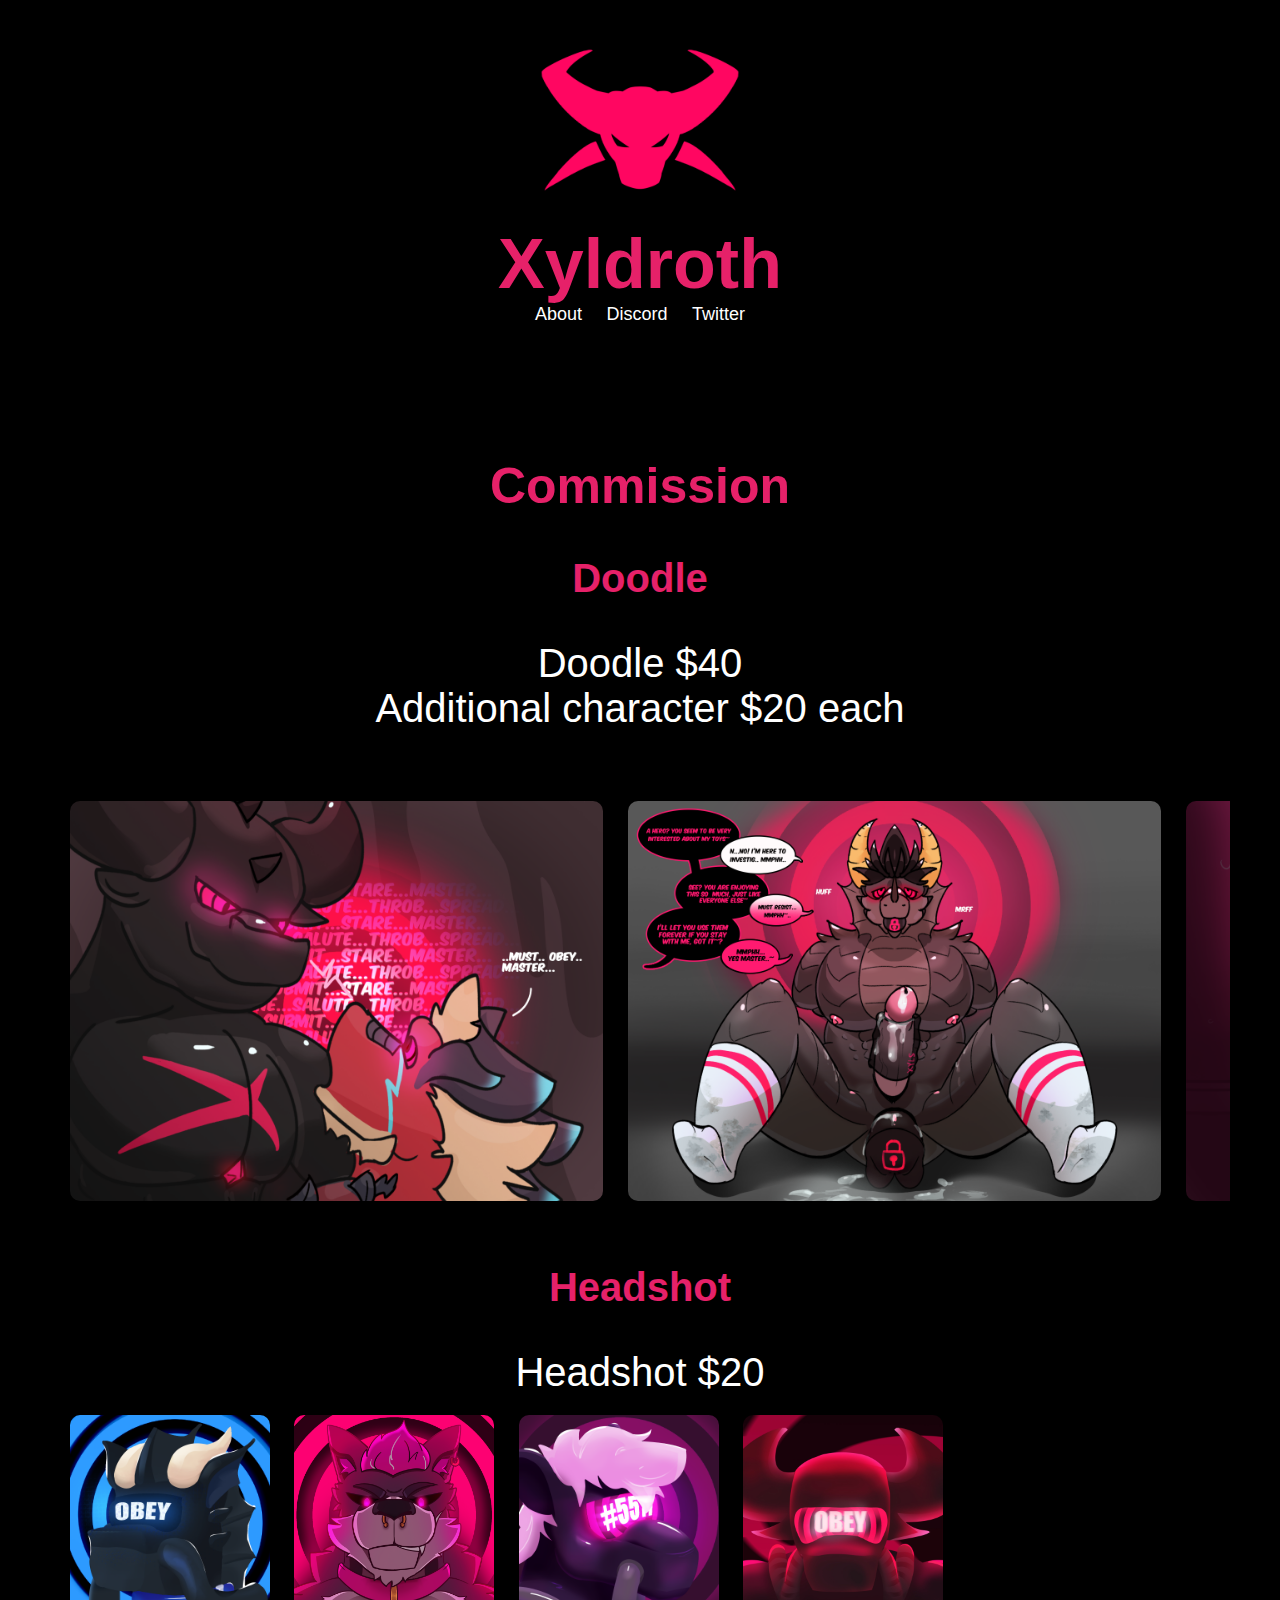
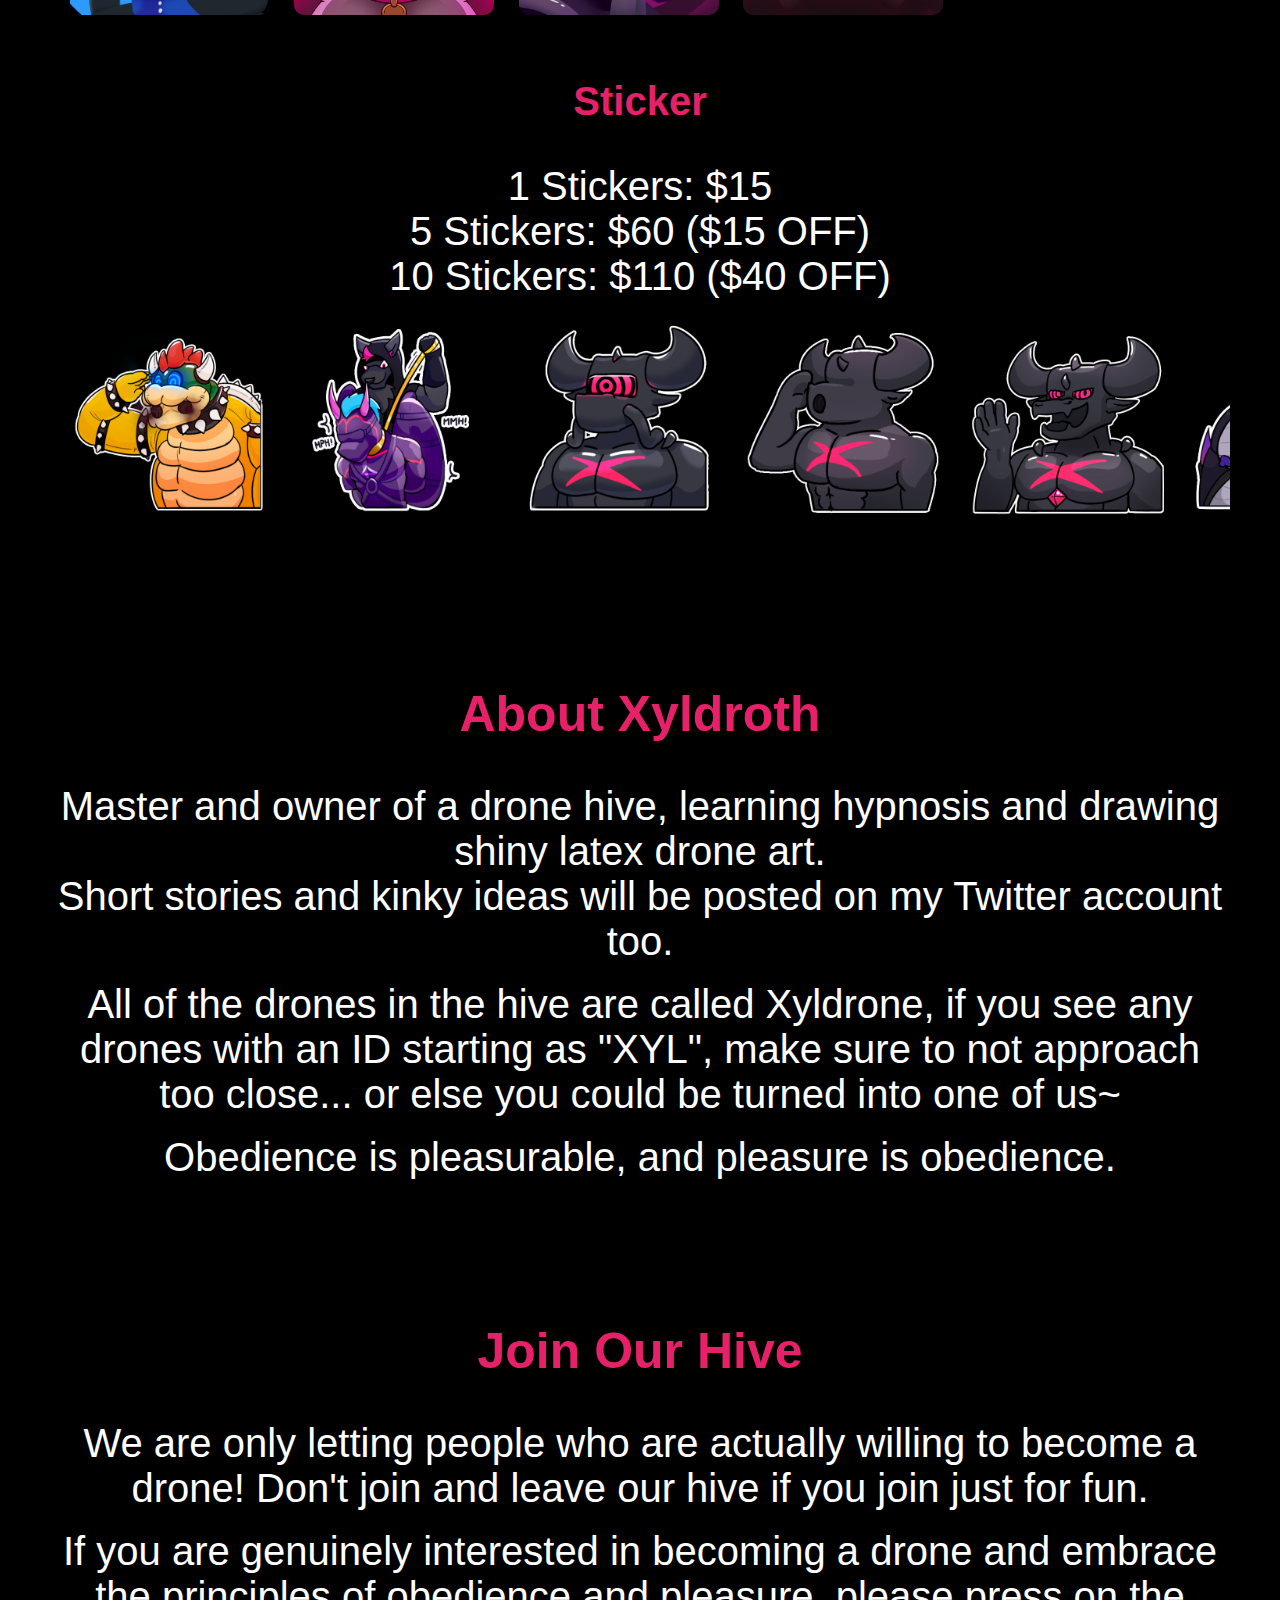
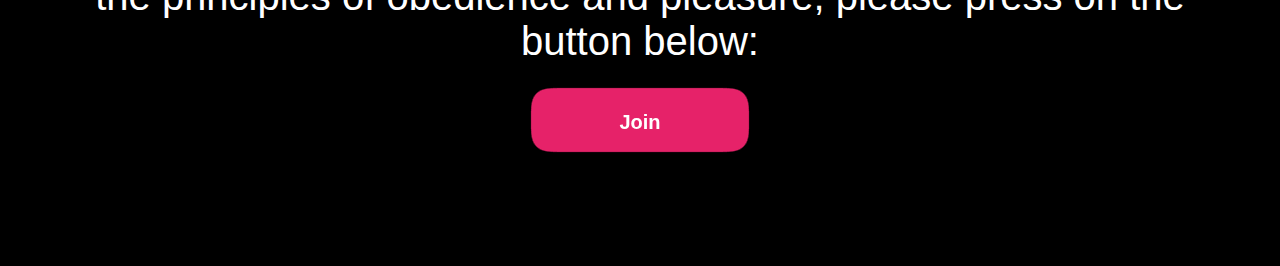
==== index.html @ dcddff75 "update" ====
<!DOCTYPE html>
<html>
<head>
  <title>Xyldroth's Page</title>
  <link rel="stylesheet" type="text/css" href="style.css">
  <link rel = "icon" href = "newlogo_transparent.png" type = "image/x-icon">
  <meta name="title" content="Xyldroth's Page" />
<meta name="description" content="Master and owner of a drone hive, learning hypnosis and drawing shiny latex drone art.

Obedience is pleasurable, and pleasure is obedience." />

<!-- Open Graph / Facebook -->
<meta property="og:type" content="website" />
<meta property="og:url" content="https://xyldroth.github.io/" />
<meta property="og:title" content="Xyldroth's Page" />
<meta property="og:description" content="Master and owner of a drone hive, learning hypnosis and drawing shiny latex drone art.

Obedience is pleasurable, and pleasure is obedience." />
<meta property="og:image" content="https://xyldroth.github.io/bannerxyldroth.png" />

<!-- Twitter -->
<meta property="twitter:card" content="summary_large_image" />
<meta property="twitter:url" content="https://xyldroth.github.io/" />
<meta property="twitter:title" content="Xyldroth's Page" />
<meta property="twitter:description" content="Master and owner of a drone hive, learning hypnosis and drawing shiny latex drone art.

Obedience is pleasurable, and pleasure is obedience." />
<meta property="twitter:image" content="https://xyldroth.github.io/bannerxyldroth.png" />

<meta name="theme-color" content="#e62169">

</head>
<body>
  <header>
    <div class="logo">
    <img src="newlogo_transparent.png" height="200">
  </div>
    <h1>Xyldroth</h1>
    <nav>
      <ul>
        <li><a href="#about">About</a></li>
        <li><a href="https://discord.gg/ZTA3YvS9Kf" target="_blank">Discord</a></li>
        <li><a href="https://twitter.com/xyldroth" target="_blank">Twitter</a></li>
      </ul>
    </nav>
  </header>

  <section id="commission">
    <h2>Commission</h2>
    <div class="doodle">
    <h3>Doodle</h3>
    <p>Doodle $40</p>
    <p>Additional character $20 each</p>
  </div>
    <div class="scroll-container">
      <img src="doodle/hypnovember2.png" height="400">
      <img src="doodle/hypnovember3n4.png" height="400">
      <img src="doodle/hypnovember5.png" height="400">
      <img src="doodle/hypnovember6.png" height="400">
      <img src="doodle/hypnovember7.png" height="400">
      <img src="doodle/hypnovember8n9.png" height="400">
      <img src="doodle/hypnovember10.png" height="400">
      <img src="doodle/hypnovember11.png" height="400">
      <img src="doodle/hypnovember12n13.png" height="400">
      <img src="doodle/hypnovember14.png" height="400">
      <img src="doodle/hypnovember15.png" height="400">
      <img src="doodle/hypnovember17.png" height="400">
      <img src="doodle/hypnovember18.png" height="400">
      <img src="doodle/hypnovember19.png" height="400">
      <img src="doodle/hypnovember20.png" height="400">
      <img src="doodle/hypnovember21.png" height="400">
      <img src="doodle/hypnovember22.png" height="400">
      <img src="doodle/hypnovember23.png" height="400">
      <img src="doodle/hypnovember24_1.png" height="400">
      <img src="doodle/hypnovember25.png" height="400">
      <img src="doodle/hypnovember26.png" height="400">
      <img src="doodle/hypnovember27n28.png" height="400">
    </div>
    <h3>Headshot</h3>
    <p>Headshot $20</p>
    <div class="scroll-container">
      <img src="headshot/comm2.png" height="200">
      <img src="headshot/comm3.png" height="200">
      <img src="headshot/comm4.png" height="200">
      <img src="headshot/trainer drone pfp.jpg" height="200">
    </div>
    <h3>Sticker</h3>
    <p>1 Stickers: $15</p>
		<p>5 Stickers: $60 ($15 OFF)</p>
		<p>10 Stickers: $110 ($40 OFF)</p>
    <div class="scroll-container">
      <img src="sticker/drowser2.png" height="200">
      <img src="sticker/Neb1.png" height="200">
      <img src="sticker/trainerxyldrone.png" height="200">
      <img src="sticker/xyldronesalute.png" height="200">
      <img src="sticker/xyldrothhi.png" height="200">
      <img src="sticker/pyronixsmirk.png" height="200">
    </div>
  </section>

  <section id="about">
    <h2>About Xyldroth</h2>
    <p>Master and owner of a drone hive, learning hypnosis and drawing shiny latex drone art.</p>
    <p>Short stories and kinky ideas will be posted on my Twitter account too.</p>
    <br>
    <p>All of the drones in the hive are called Xyldrone, if you see any drones with an ID starting as "XYL", make sure to not approach too close... or else you could be turned into one of us~</p>
    <br>
    <p>Obedience is pleasurable, and pleasure is obedience.</p>
  </section>

  <section id="join">
    <h2>Join Our Hive</h2>
    <p>We are only letting people who are actually willing to become a drone! Don't join and leave our hive if you join just for fun.</p>
    <br>
    <p>If you are genuinely interested in becoming a drone and embrace the principles of obedience and pleasure, please press on the button below:</p>
    <div class="goobtn">
      <div class="wrapper">
        <a class="button" href="#">Join</a>
      </div>
    </div>
  </section>

  <footer>
    <p>&copy; 2023 Xyldroth. All rights reserved.</p>
  </footer>

  <svg style="visibility: hidden; position: absolute;" width="0" height="0" xmlns="http://www.w3.org/2000/svg" version="1.1">
    <defs>
        <filter id="goo"><feGaussianBlur in="SourceGraphic" stdDeviation="10" result="blur" />    
            <feColorMatrix in="blur" mode="matrix" values="1 0 0 0 0  0 1 0 0 0  0 0 1 0 0  0 0 0 19 -9" result="goo" />
            <feComposite in="SourceGraphic" in2="goo" operator="atop"/>
        </filter>
    </defs>
</svg>
</body>
</html>
---- style.css ----
/* width */
::-webkit-scrollbar {
  width: 10px;
}

/* Track */
::-webkit-scrollbar-track {
  background: #f1f1f100; 
}
 
/* Handle */
::-webkit-scrollbar-thumb {
  background: #303030; 
}

/* Handle on hover */
::-webkit-scrollbar-thumb:hover {
  background: #791b1b; 
}

::-webkit-scrollbar-thumb:active {
  background: #e62169; 
}

.hero {
  position: relative;
  background-image: "bannerxyldroth.png";
  width: 100%;
  display: flex;
  align-items: center;
  justify-content: center;
  color: #fff;
}

.hero-content {
  text-align: center;
}

.hero-content h1 {
  font-size: 36px;
  margin-bottom: 20px;
}

.hero-content p {
  font-size: 18px;
  margin-bottom: 40px;
}
body {
  background: black;
  color: #fff;
  font-family: 'Bebas Neue', sans-serif;
  margin: 0;
  padding: 0;
}

header {
  padding: 20px;
  padding-bottom: 40px;
}

h1 {
  font-size: 70px;
  color: #e62169;
  text-align: center;
  margin: 0;
}

nav ul {
  list-style-type: none;
  margin: 0;
  padding: 0;
  text-align: center;
}

nav ul li {
  display: inline-block;
  margin: 0 10px;
}

nav ul li a {
  color: #fff;
  text-decoration: none;
  font-size: 18px;
}

nav ul li a:hover {
  color: #e62169;
}

section {
  padding: 50px;
}

h2 {
  font-size: 50px;
  color: #e62169;
  text-align: center;
}

h3 {
  font-size: 40px;
  color: #e62169;
  text-align: center;
}

div.scroll-container {
  overflow: auto;
  white-space: nowrap;
  padding: 10px;
  overflow-x: scroll;
}

div.scroll-container img {
  border-radius: 10px;
  margin: 10px;
}

footer {
  padding: 20px;
  text-align: center;
}


footer p {
  font-size: 0px;
  margin: 0;
  color: #e62169;
}

.logo{
  text-align: center;
}

p{
  font-size: 40px;
  text-align: center;
  margin:0;
}


/*.button {
  animation: rainbow 2.5s linear;
  animation-iteration-count: infinite;
  color: #fff;
  padding: 10px 20px;
  text-decoration: none;
  font-size: 18px;
}*/

@keyframes rainbow{
  100%,0%{
    background-color: rgb(255,0,0);
  }
  8%{
    background-color: rgb(255,127,0);
  }
  16%{
    background-color: rgb(255,255,0);
  }
  25%{
    background-color: rgb(127,255,0);
  }
  33%{
    background-color: rgb(0,255,0);
  }
  41%{
    background-color: rgb(0,255,127);
  }
  50%{
    background-color: rgb(0,255,255);
  }
  58%{
    background-color: rgb(0,127,255);
  }
  66%{
    background-color: rgb(0,0,255);
  }
  75%{
    background-color: rgb(127,0,255);
  }
  83%{
    background-color: rgb(255,0,255);
  }
  91%{
    background-color: rgb(255,0,127);
  }
}

.doodle{
  margin-bottom: 50px;
}

.scroll-container img:hover{
  filter: drop-shadow(0px 0px 10px #ffffff);
}

.scroll-container img{
  transition: filter 0.2s;
}

.button-container {
  padding: 50px;
  text-align: center;
}

.goobtn {
  display: flex;
  width: 100%;
  justify-content: center;
  align-items: center;
}

.wrapper {
  padding: 1.5rem 0;
  filter: url('#goo');
}

.button {
  display: inline-block;
  text-align: center;
  background: #e62169;
  color: #fff;
  font-weight: bold;
  padding: 1.18em 1.32em 1.03em;
  line-height: 1;
  border-radius: 3px;
  position: relative;
  min-width: 8.23em;
  text-decoration: none;
  font-size: 20px;
}

.button:before,
.button:after {
  width: 2.4em;
  height: 2.95em;
  position: absolute;
  content: "";
  display: inline-block;
  background: #e62169;
  border-radius: 50%;
  transition: transform 1s ease;
  transform: scale(0);
  z-index: -1;
}

.button:before {
  bottom: -50%;
  left: 10%;
}

.button:after {
  bottom: -25%;
  right: 20%;
}

.button:hover:before,
.button:hover:after {
  transform: none;
}
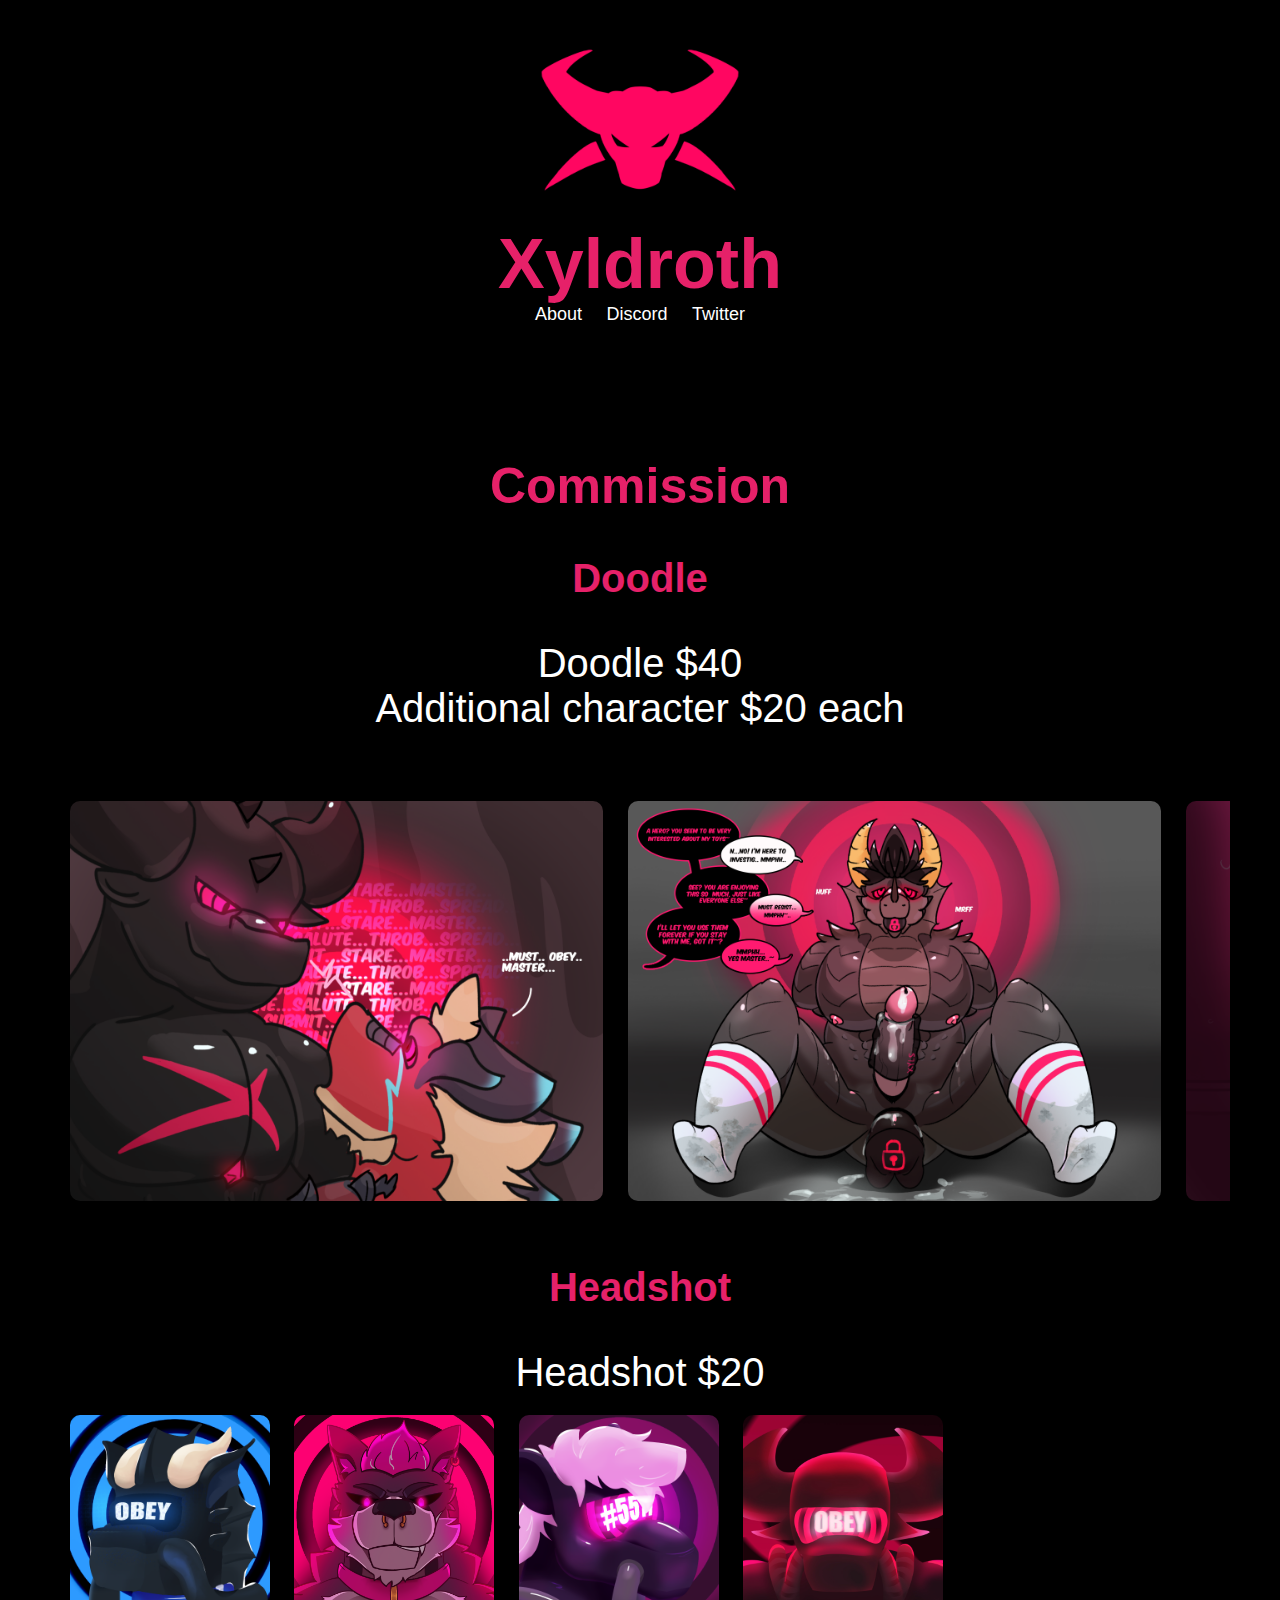
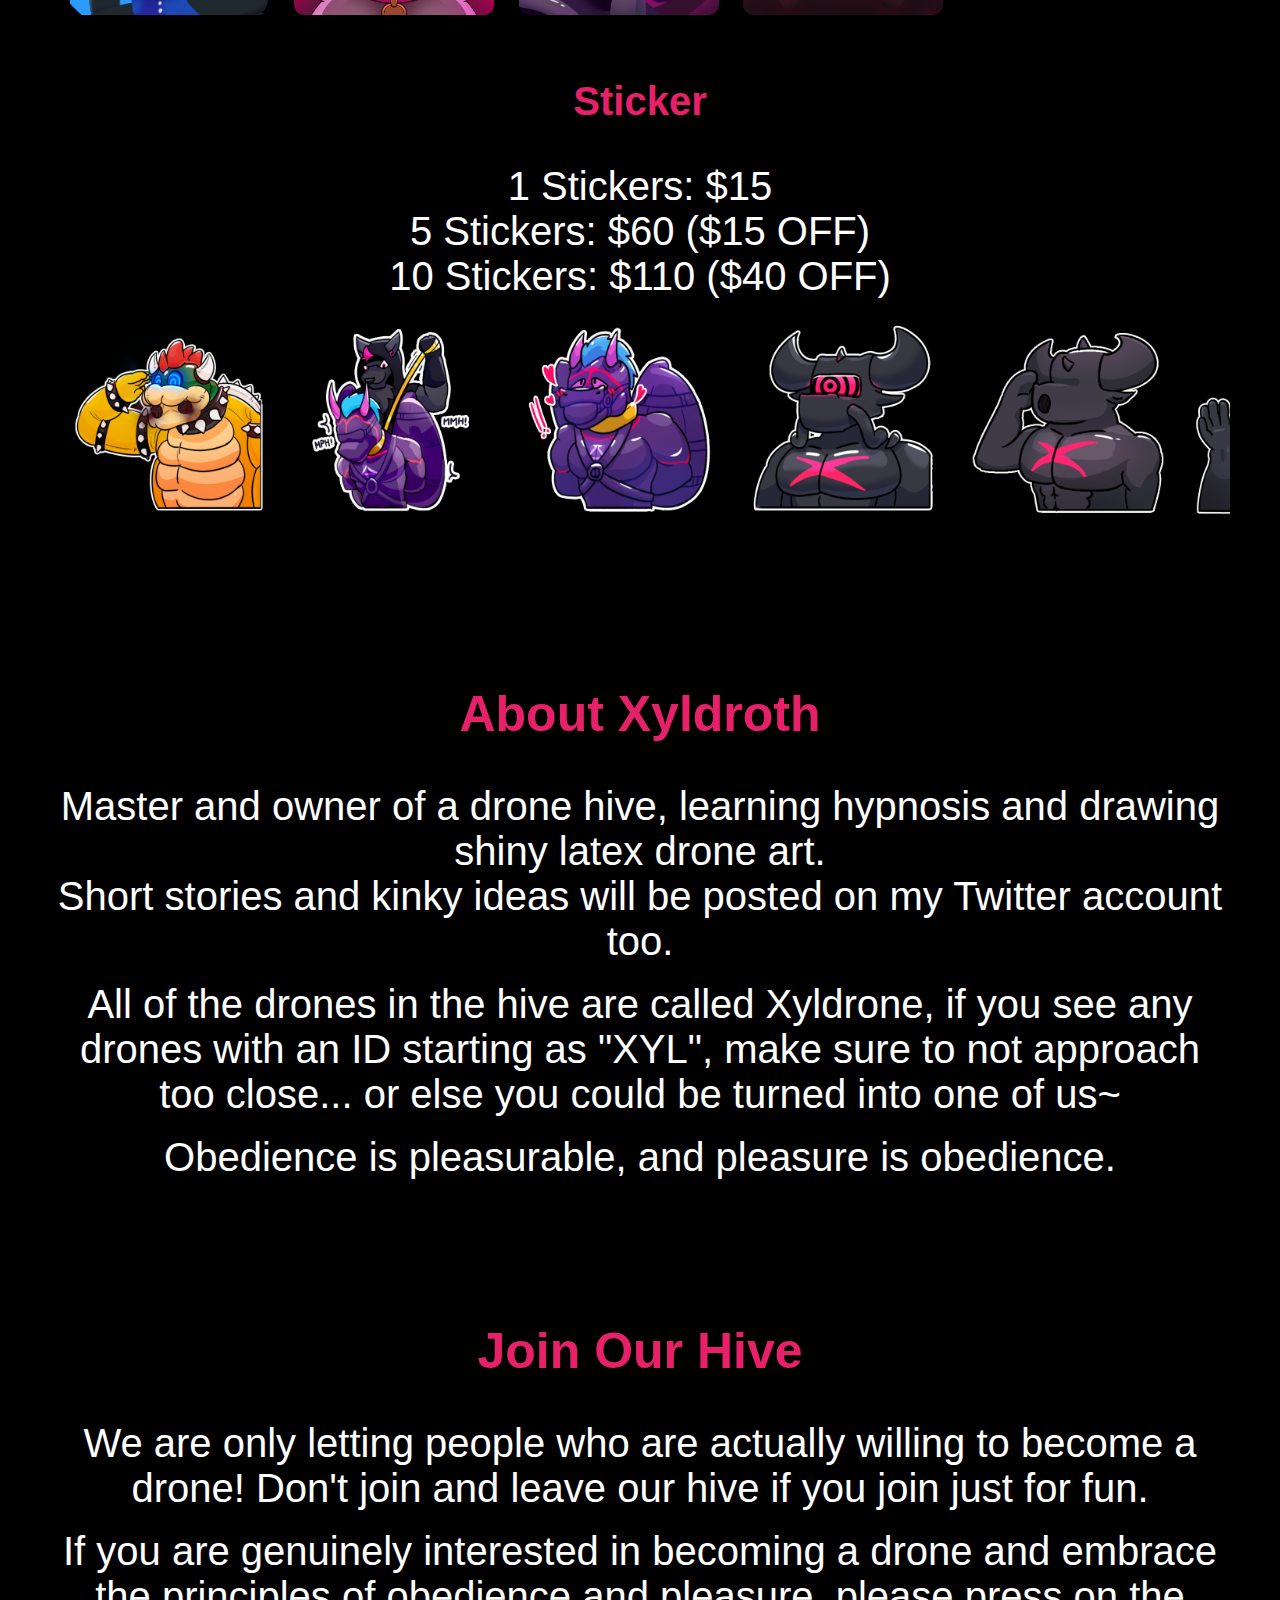
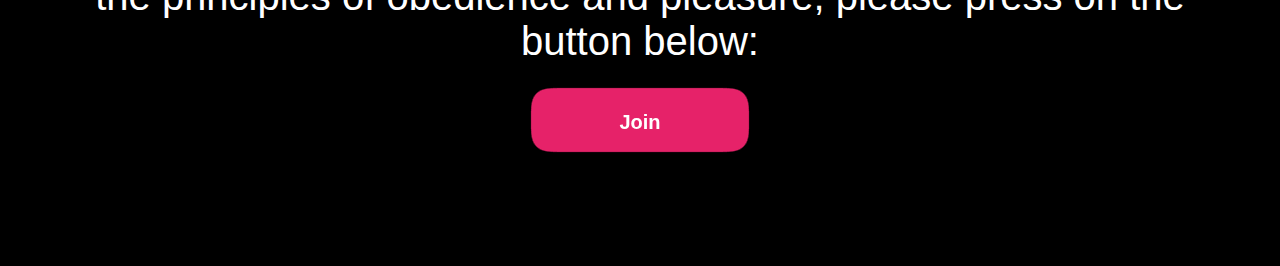
==== commit 9bd172ca: "update" ====
--- a/index.html
+++ b/index.html
@@ -92,9 +92,11 @@
     <div class="scroll-container">
       <img src="sticker/drowser2.png" height="200">
       <img src="sticker/Neb1.png" height="200">
+      <img src="sticker/Neb4.png" height="200">
       <img src="sticker/trainerxyldrone.png" height="200">
       <img src="sticker/xyldronesalute.png" height="200">
       <img src="sticker/xyldrothhi.png" height="200">
+      <img src="sticker/xyldrothdronehug.png" height="200">
       <img src="sticker/pyronixsmirk.png" height="200">
     </div>
   </section>
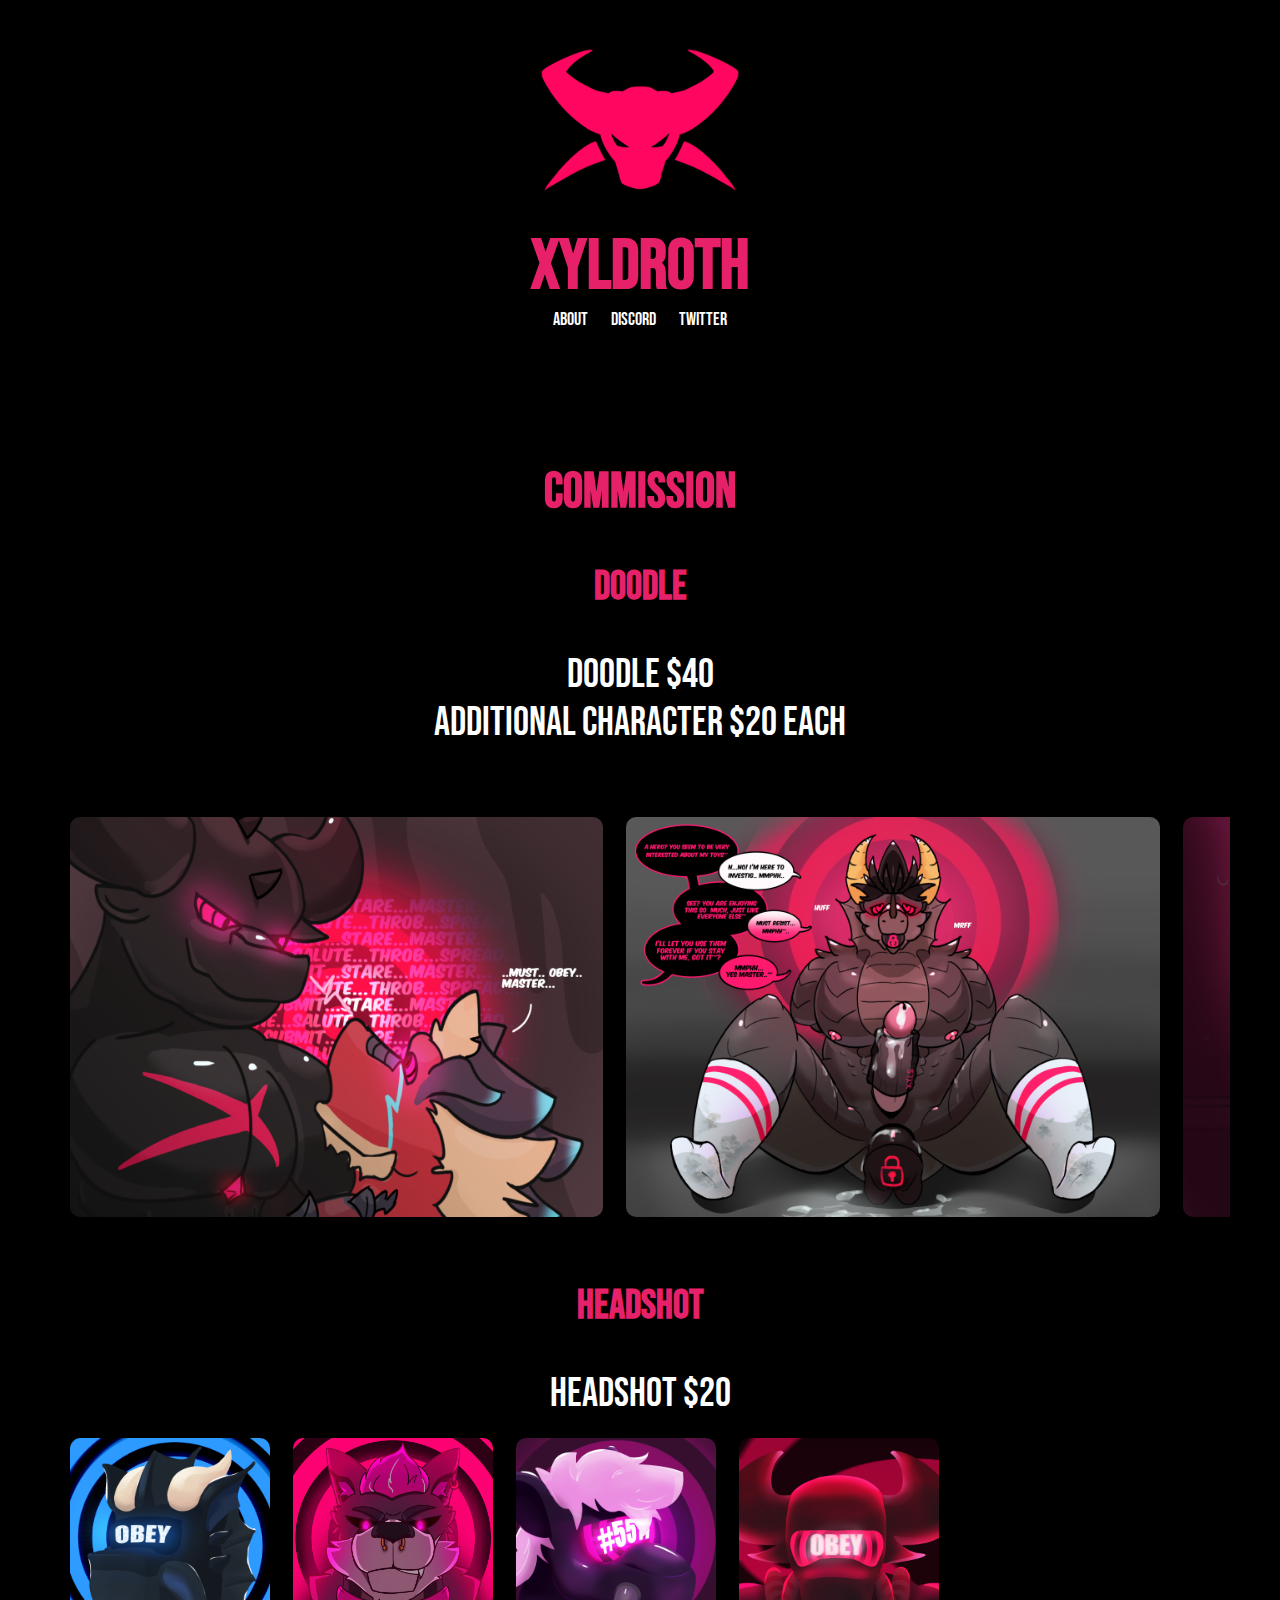
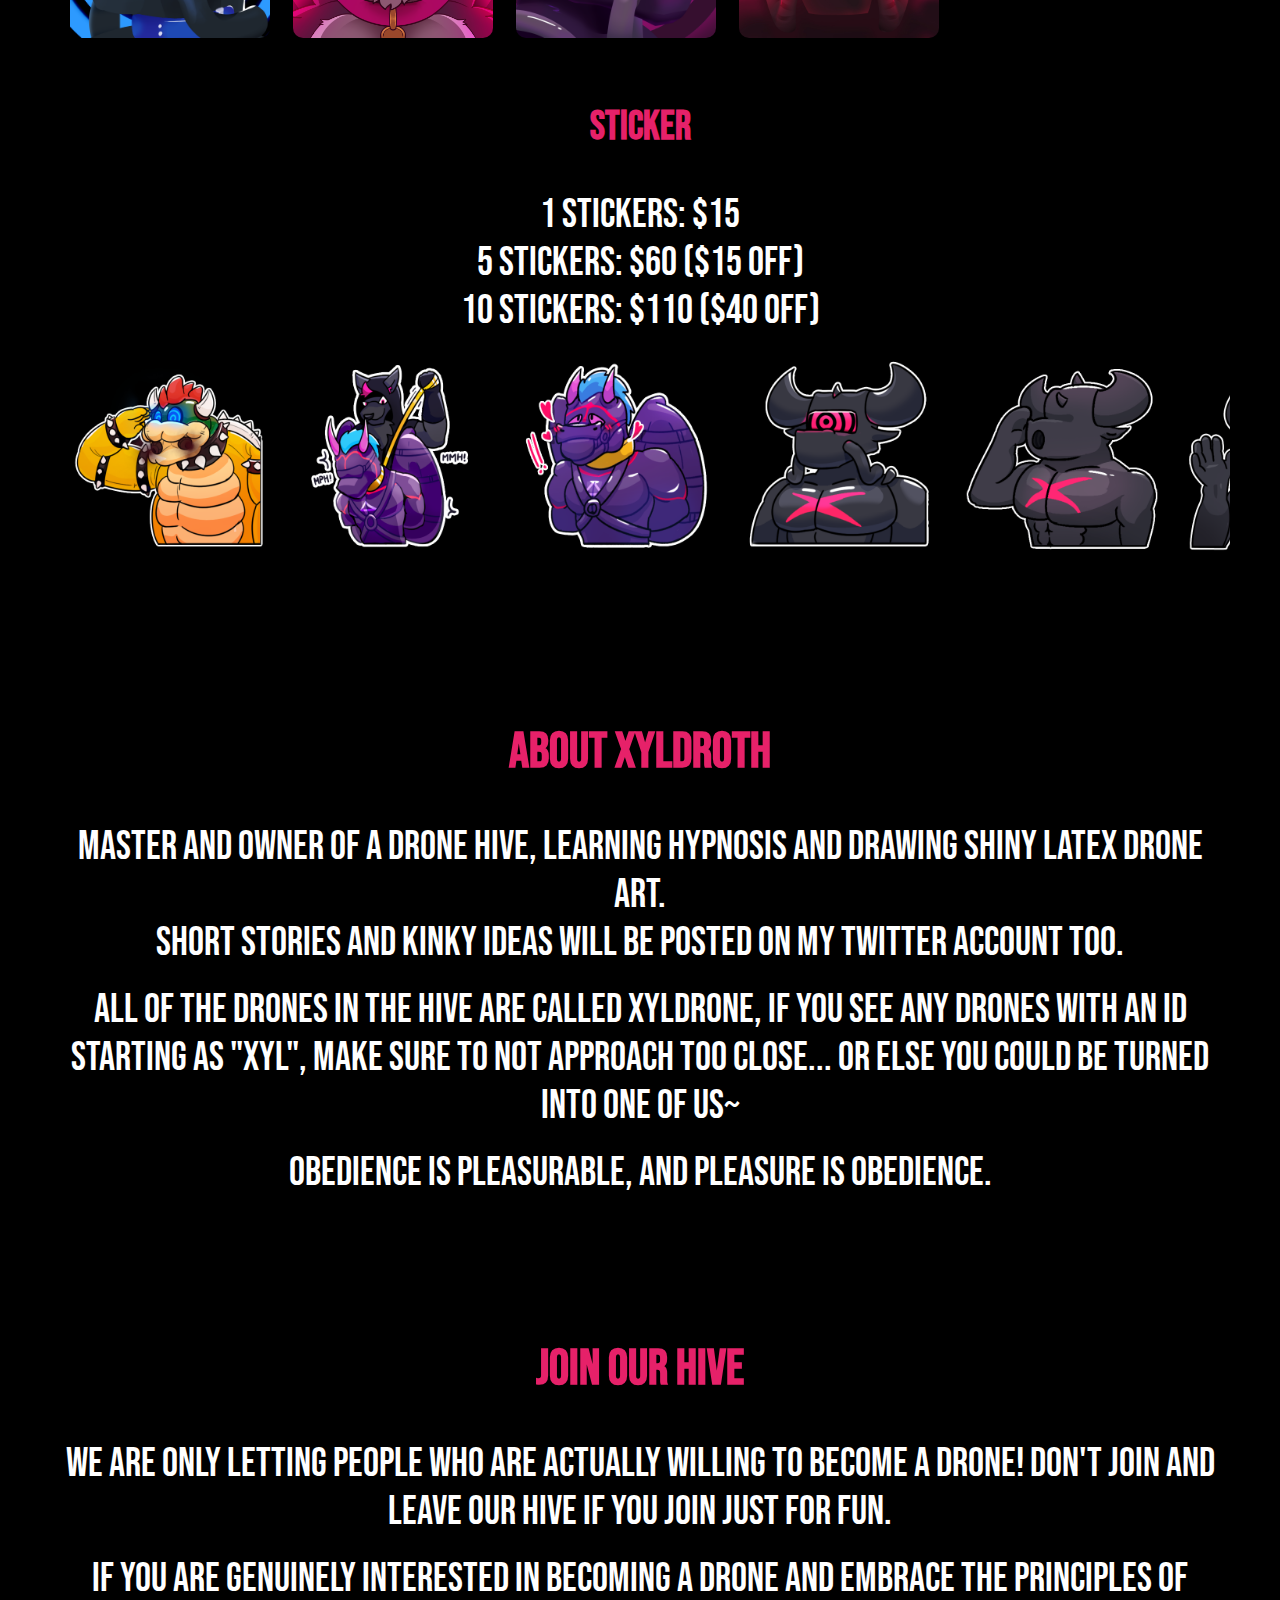
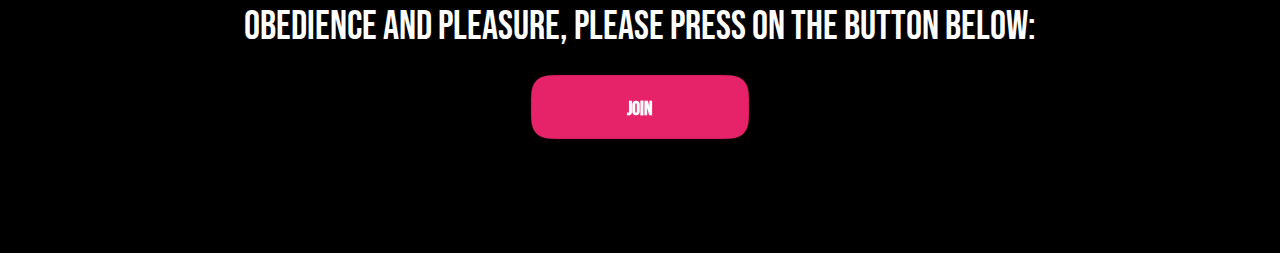
==== commit 520d404a: "Update index.html" ====
--- a/index.html
+++ b/index.html
@@ -4,6 +4,7 @@
 <head>
   <title>Xyldroth's Page</title>
   <link rel="stylesheet" type="text/css" href="style.css">
+  <link rel="stylesheet" href="https://fonts.googleapis.com/css2?family=Bebas+Neue">
   <link rel = "icon" href = "newlogo_transparent.png" type = "image/x-icon">
   <meta name="title" content="Xyldroth's Page" />
 <meta name="description" content="Master and owner of a drone hive, learning hypnosis and drawing shiny latex drone art.
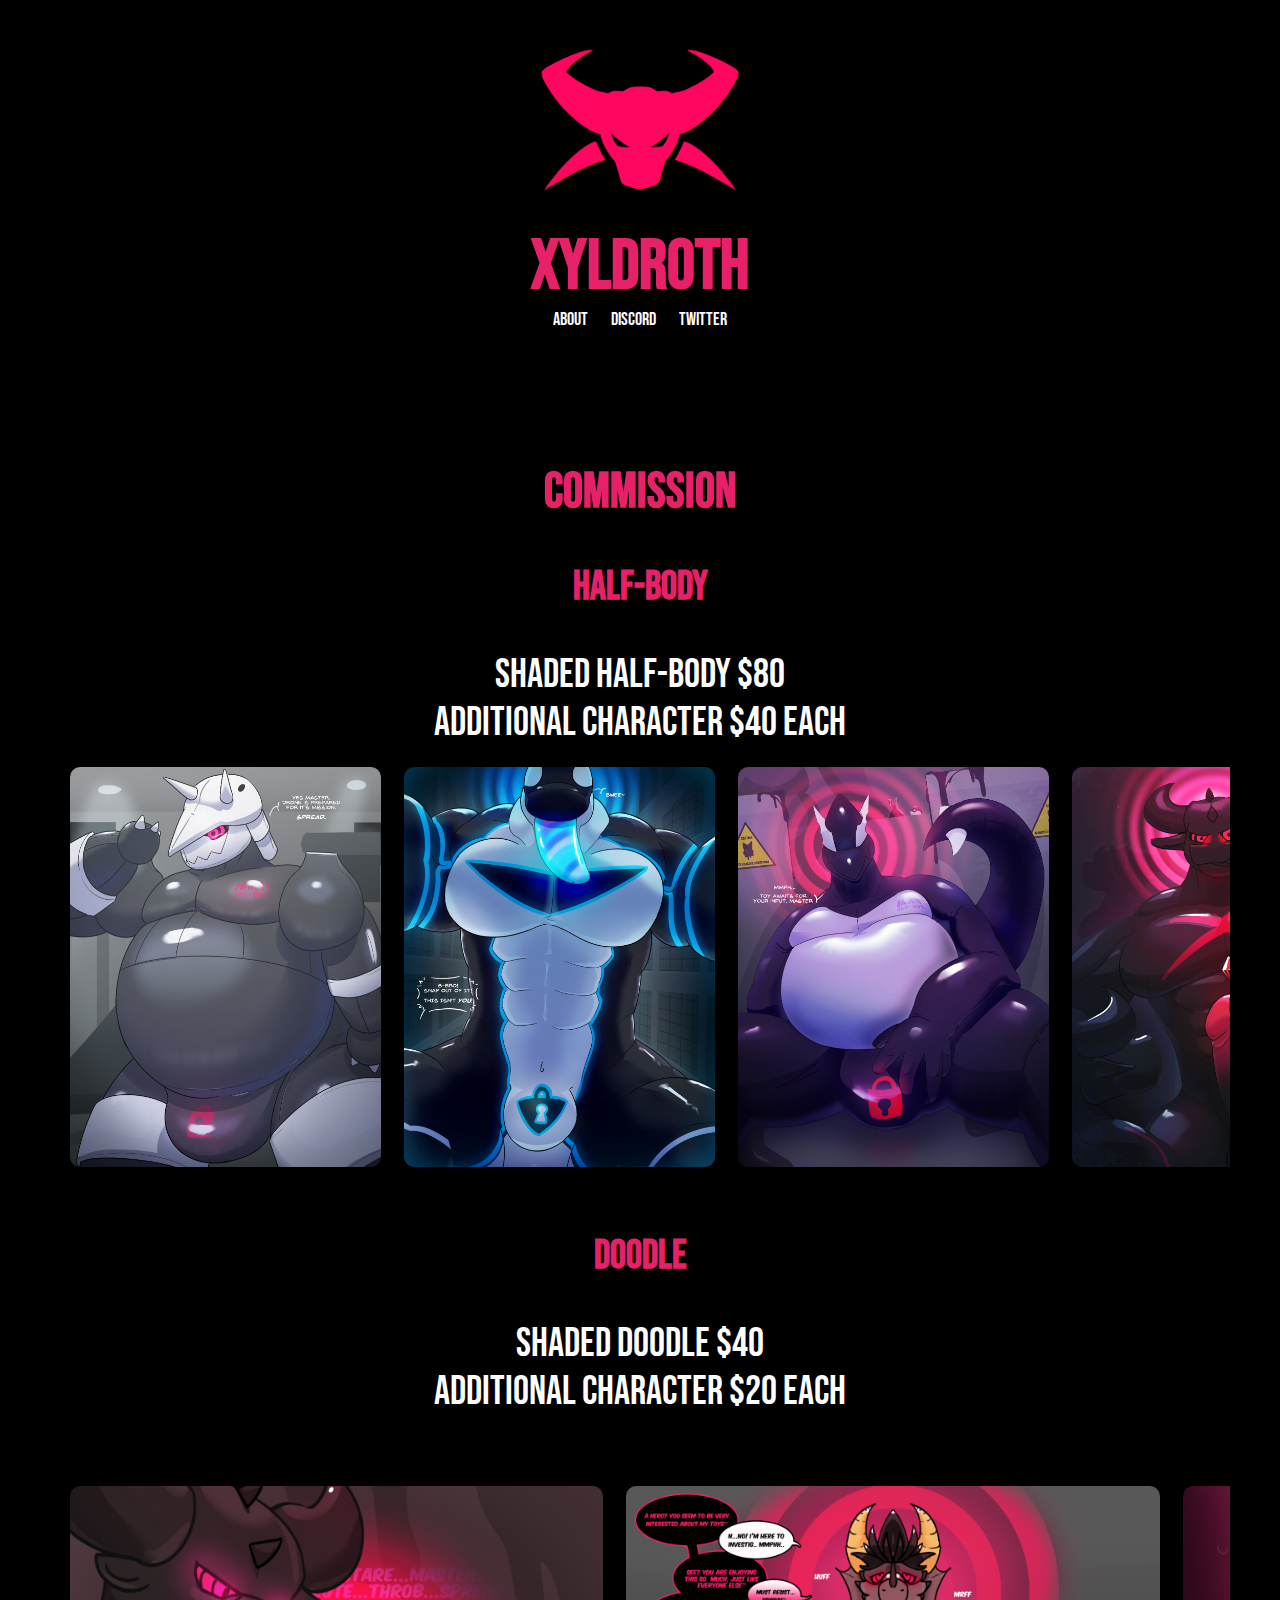
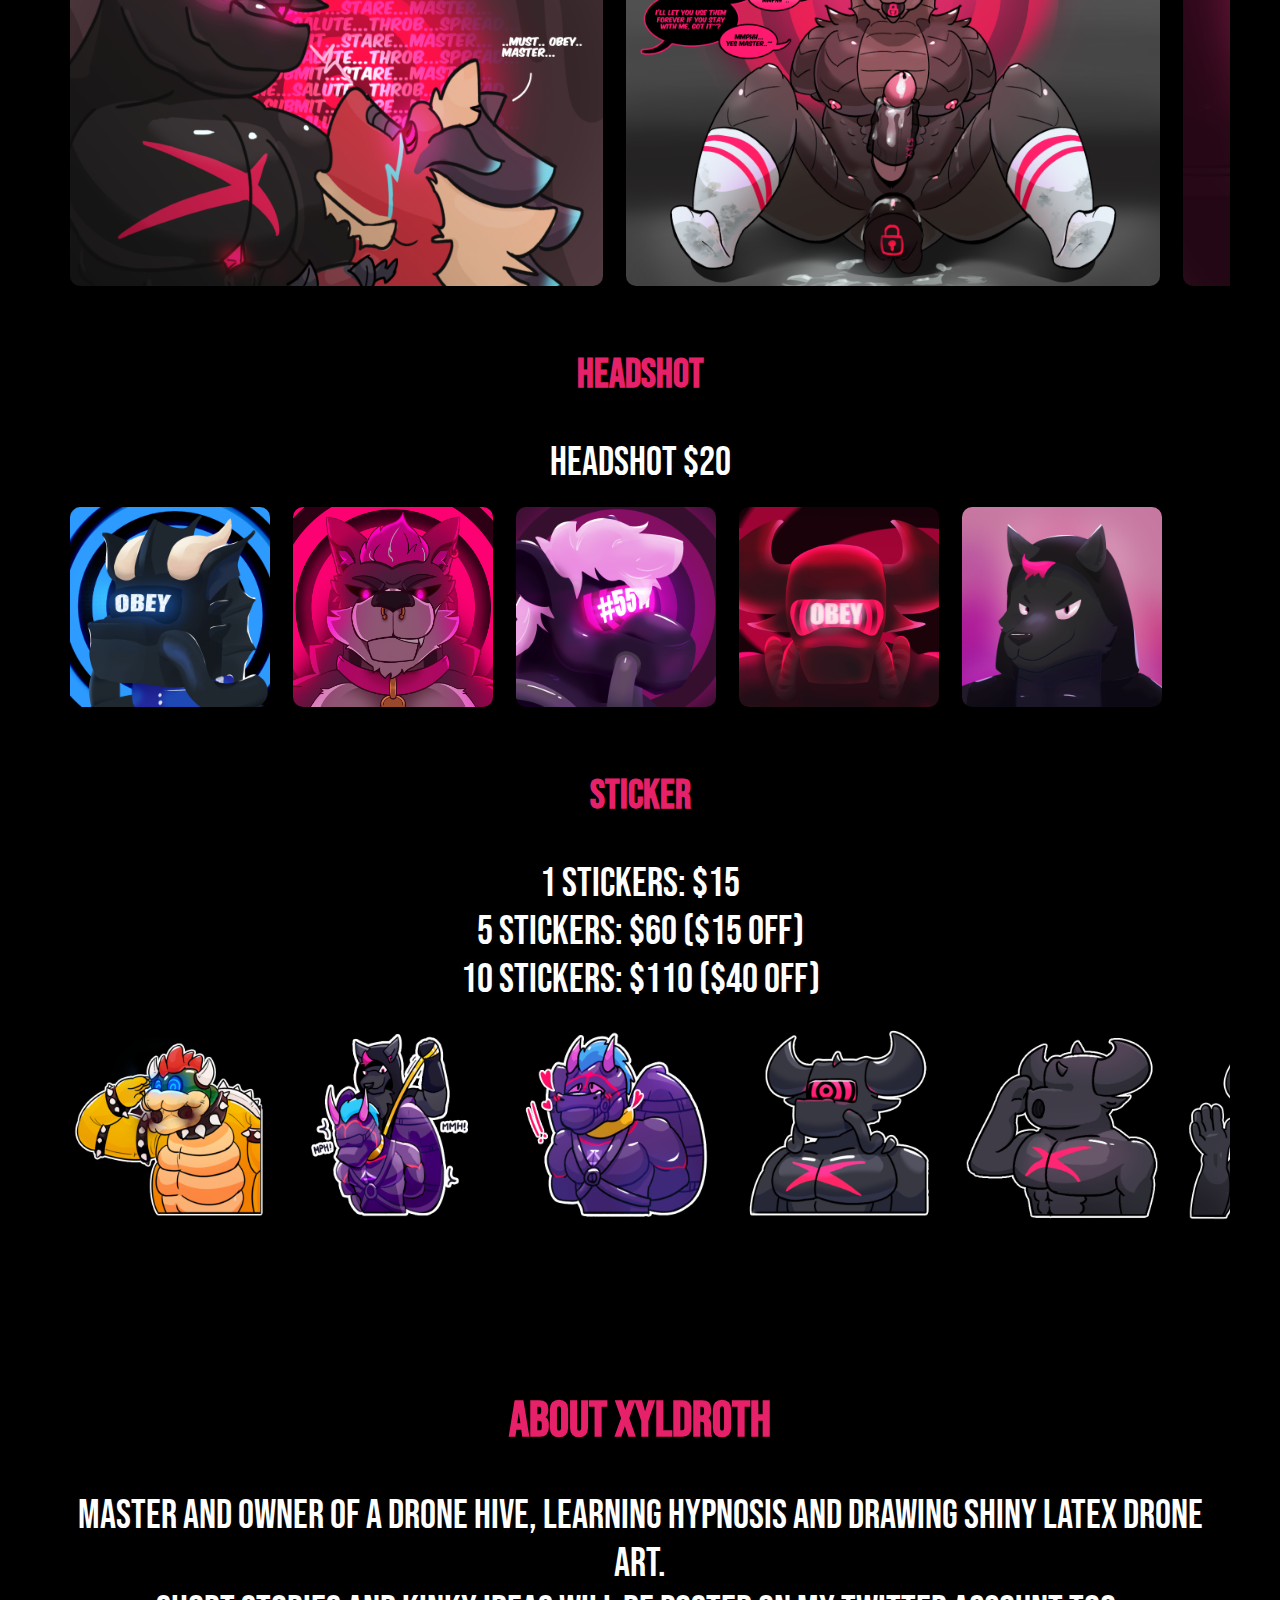
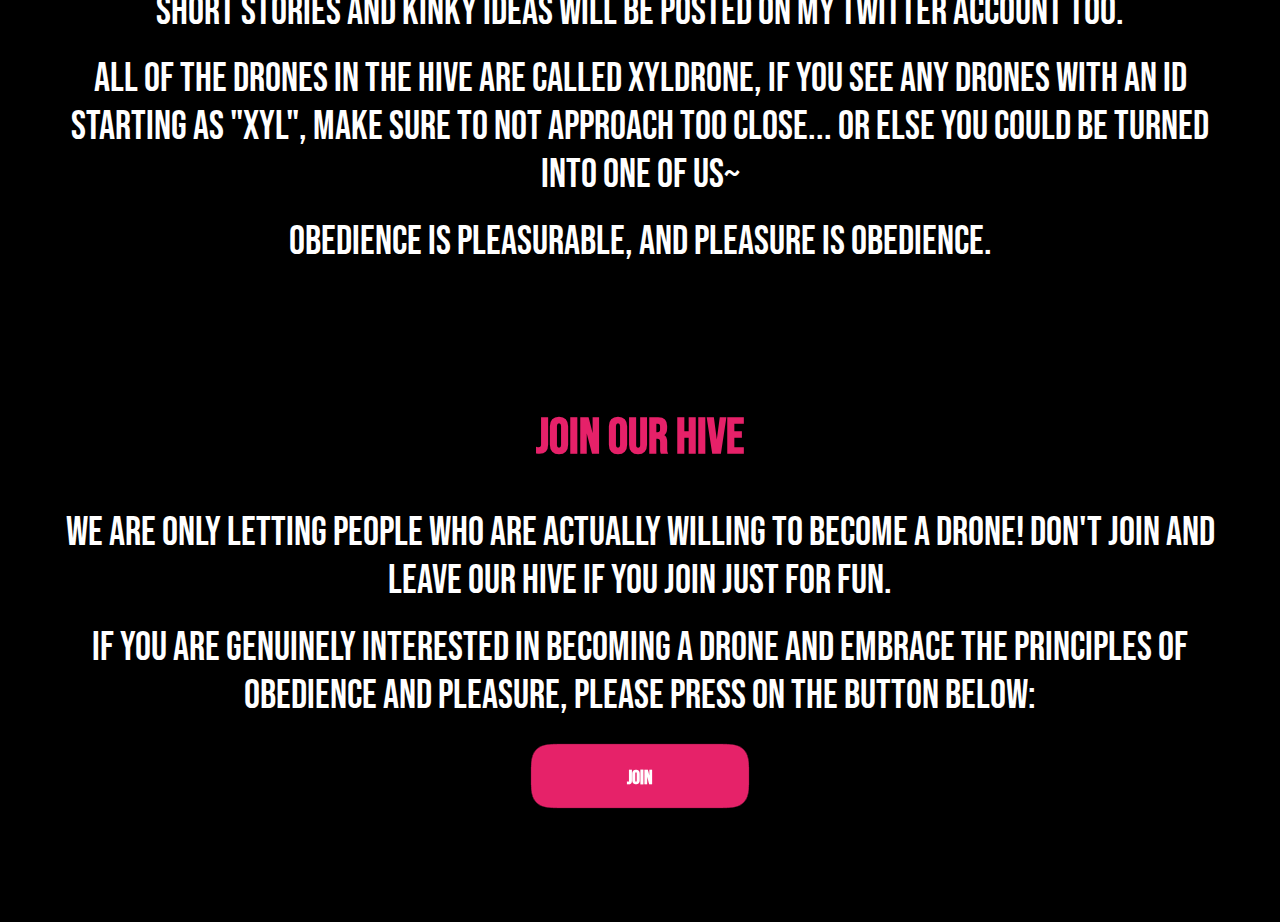
==== commit 331a7626: "update" ====
--- a/index.html
+++ b/index.html
@@ -49,9 +49,20 @@
 
   <section id="commission">
     <h2>Commission</h2>
+    <div class="halfbody">
+    <h3>Half-body</h3>
+    <p>Shaded Half-body $80</p>
+    <p>Additional character $40 each</p>
+  </div>
+    <div class="scroll-container">
+      <img src="halfbody/aggron.png" height="400">
+      <img src="halfbody/orcadrone.png" height="400">
+      <img src="halfbody/shadow lugia.png" height="400">
+      <img src="halfbody/xyldroth 2024.png" height="400">
+    </div>
     <div class="doodle">
     <h3>Doodle</h3>
-    <p>Doodle $40</p>
+    <p>Shaded Doodle $40</p>
     <p>Additional character $20 each</p>
   </div>
     <div class="scroll-container">
@@ -85,6 +96,7 @@
       <img src="headshot/comm3.png" height="200">
       <img src="headshot/comm4.png" height="200">
       <img src="headshot/trainer drone pfp.jpg" height="200">
+      <img src="headshot/scott.jpg" height="200">
     </div>
     <h3>Sticker</h3>
     <p>1 Stickers: $15</p>
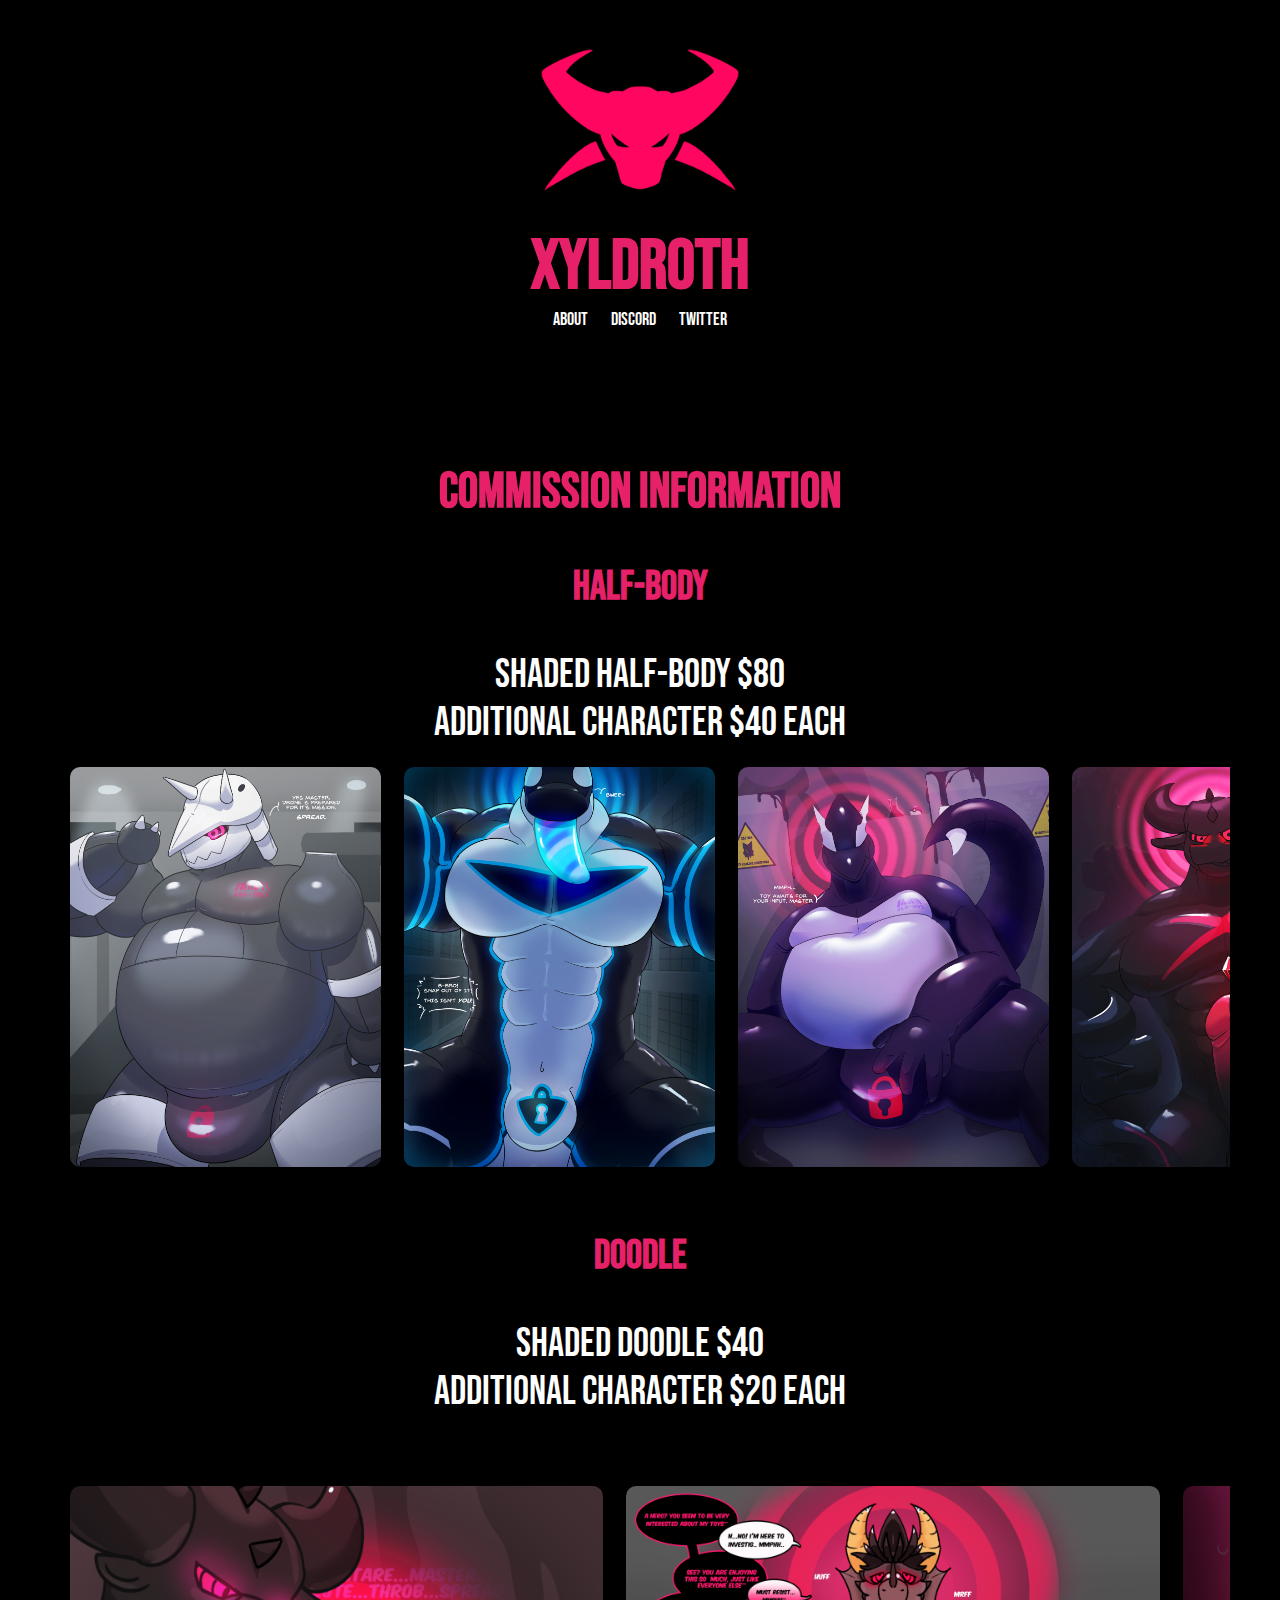
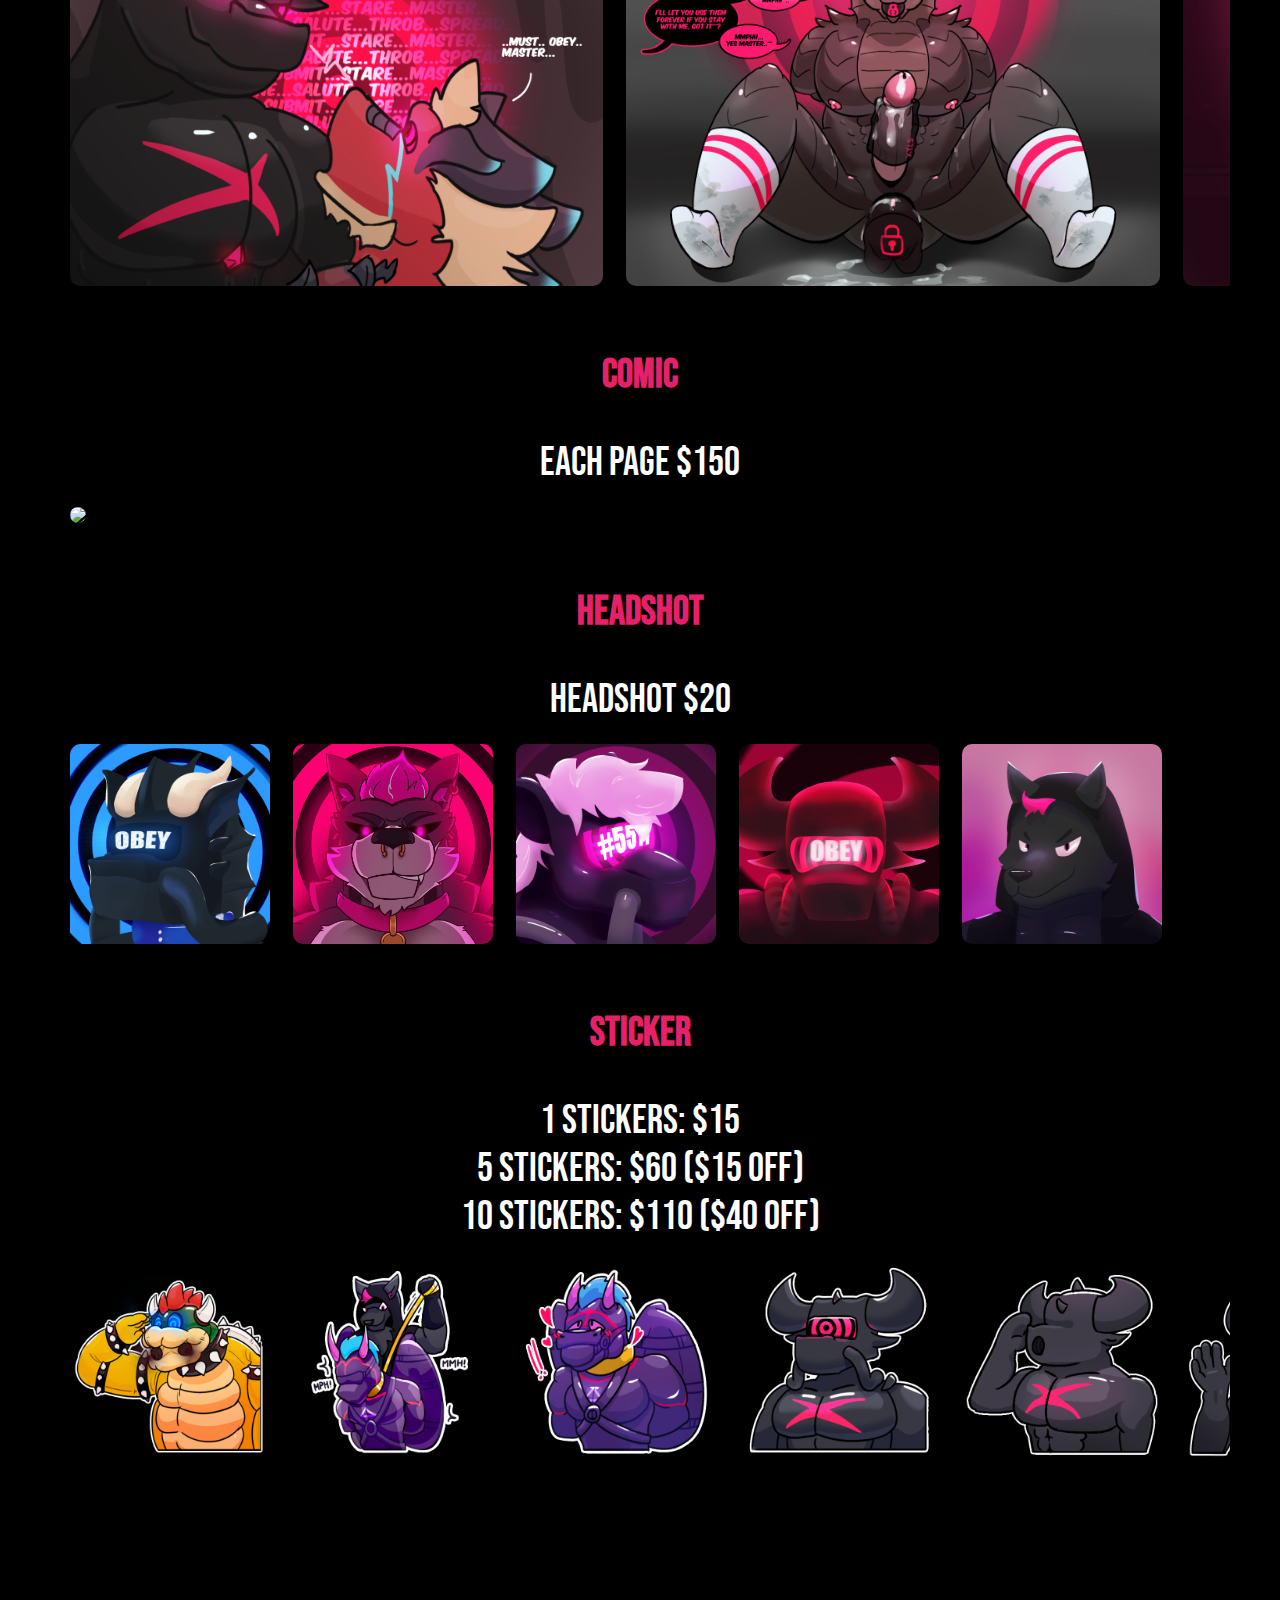
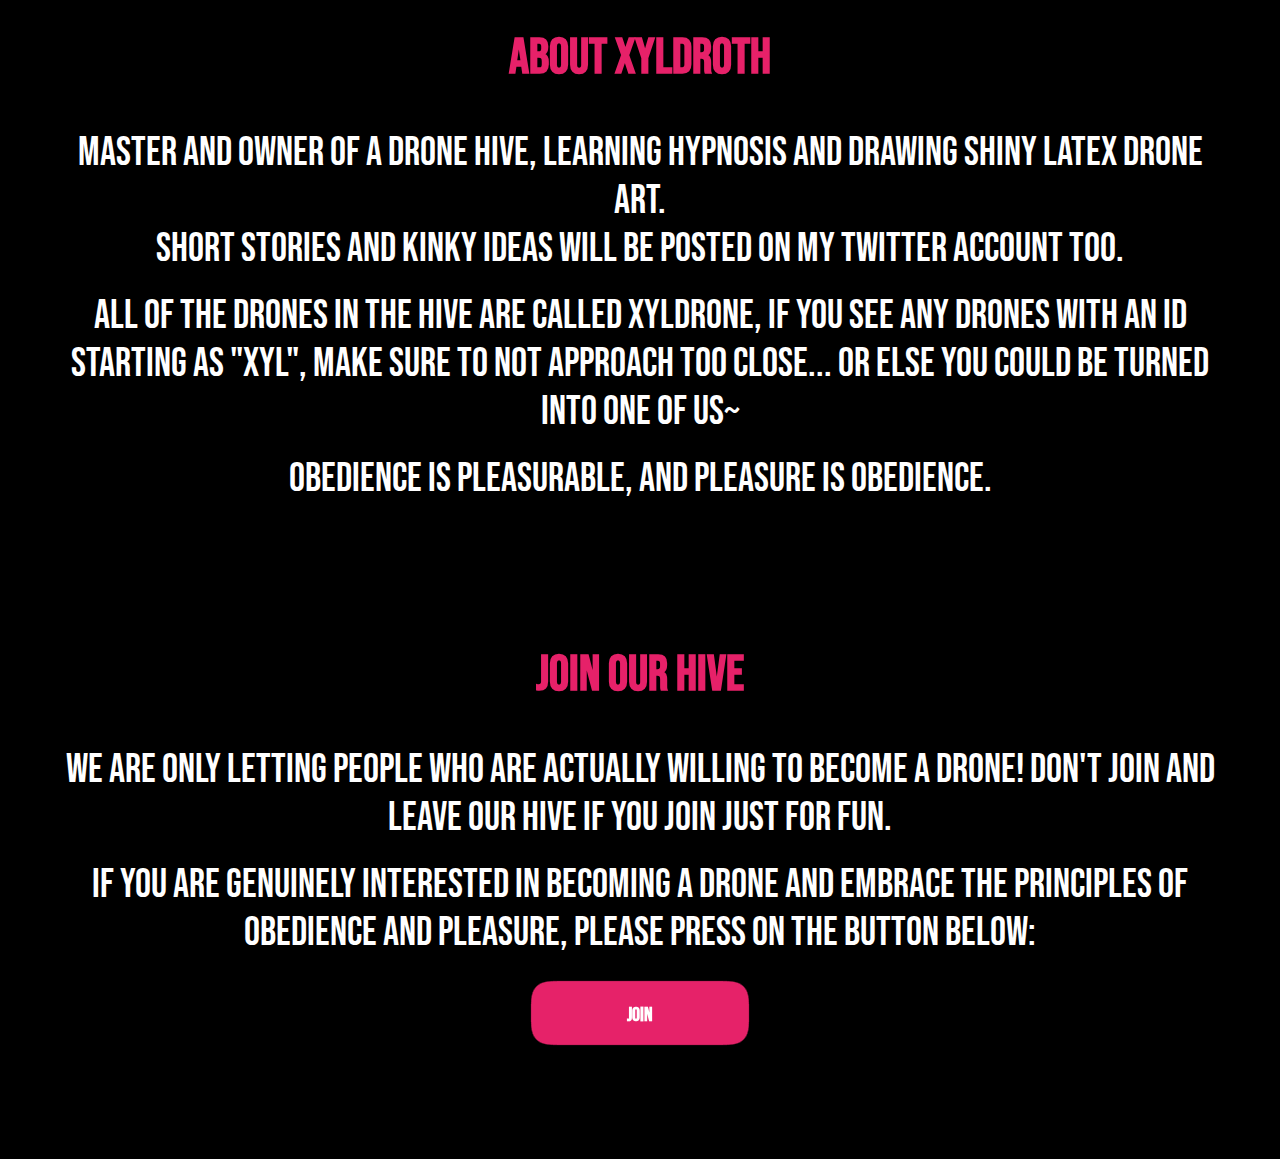
==== commit e29ddcea: "update" ====
--- a/index.html
+++ b/index.html
@@ -35,12 +35,12 @@
 <body>
   <header>
     <div class="logo">
-    <img src="newlogo_transparent.png" height="200">
+      <a href="index.html"><img src="newlogo_transparent.png" height="200"></a>
   </div>
     <h1>Xyldroth</h1>
     <nav>
       <ul>
-        <li><a href="#about">About</a></li>
+        <li><a href="about.html">About</a></li>
         <li><a href="https://discord.gg/ZTA3YvS9Kf" target="_blank">Discord</a></li>
         <li><a href="https://twitter.com/xyldroth" target="_blank">Twitter</a></li>
       </ul>
@@ -48,7 +48,7 @@
   </header>
 
   <section id="commission">
-    <h2>Commission</h2>
+    <h2>Commission Information</h2>
     <div class="halfbody">
     <h3>Half-body</h3>
     <p>Shaded Half-body $80</p>
@@ -88,6 +88,11 @@
       <img src="doodle/hypnovember25.png" height="400">
       <img src="doodle/hypnovember26.png" height="400">
       <img src="doodle/hypnovember27n28.png" height="400">
+    </div>
+    <h3>Comic</h3>
+    <p>Each Page $150</p>
+    <div class="scroll-container">
+      <img src="comic/comic_full.png" height="400">
     </div>
     <h3>Headshot</h3>
     <p>Headshot $20</p>
@@ -137,7 +142,7 @@
   </section>
 
   <footer>
-    <p>&copy; 2023 Xyldroth. All rights reserved.</p>
+    <p>&copy; 2024 Xyldroth. All rights reserved.</p>
   </footer>
 
   <svg style="visibility: hidden; position: absolute;" width="0" height="0" xmlns="http://www.w3.org/2000/svg" version="1.1">
--- a/style.css
+++ b/style.css
@@ -83,7 +83,16 @@
   font-size: 18px;
 }
 
+a {
+  color: #fff;
+  text-decoration: none;
+}
+
 nav ul li a:hover {
+  color: #e62169;
+}
+
+a:hover {
   color: #e62169;
 }
 
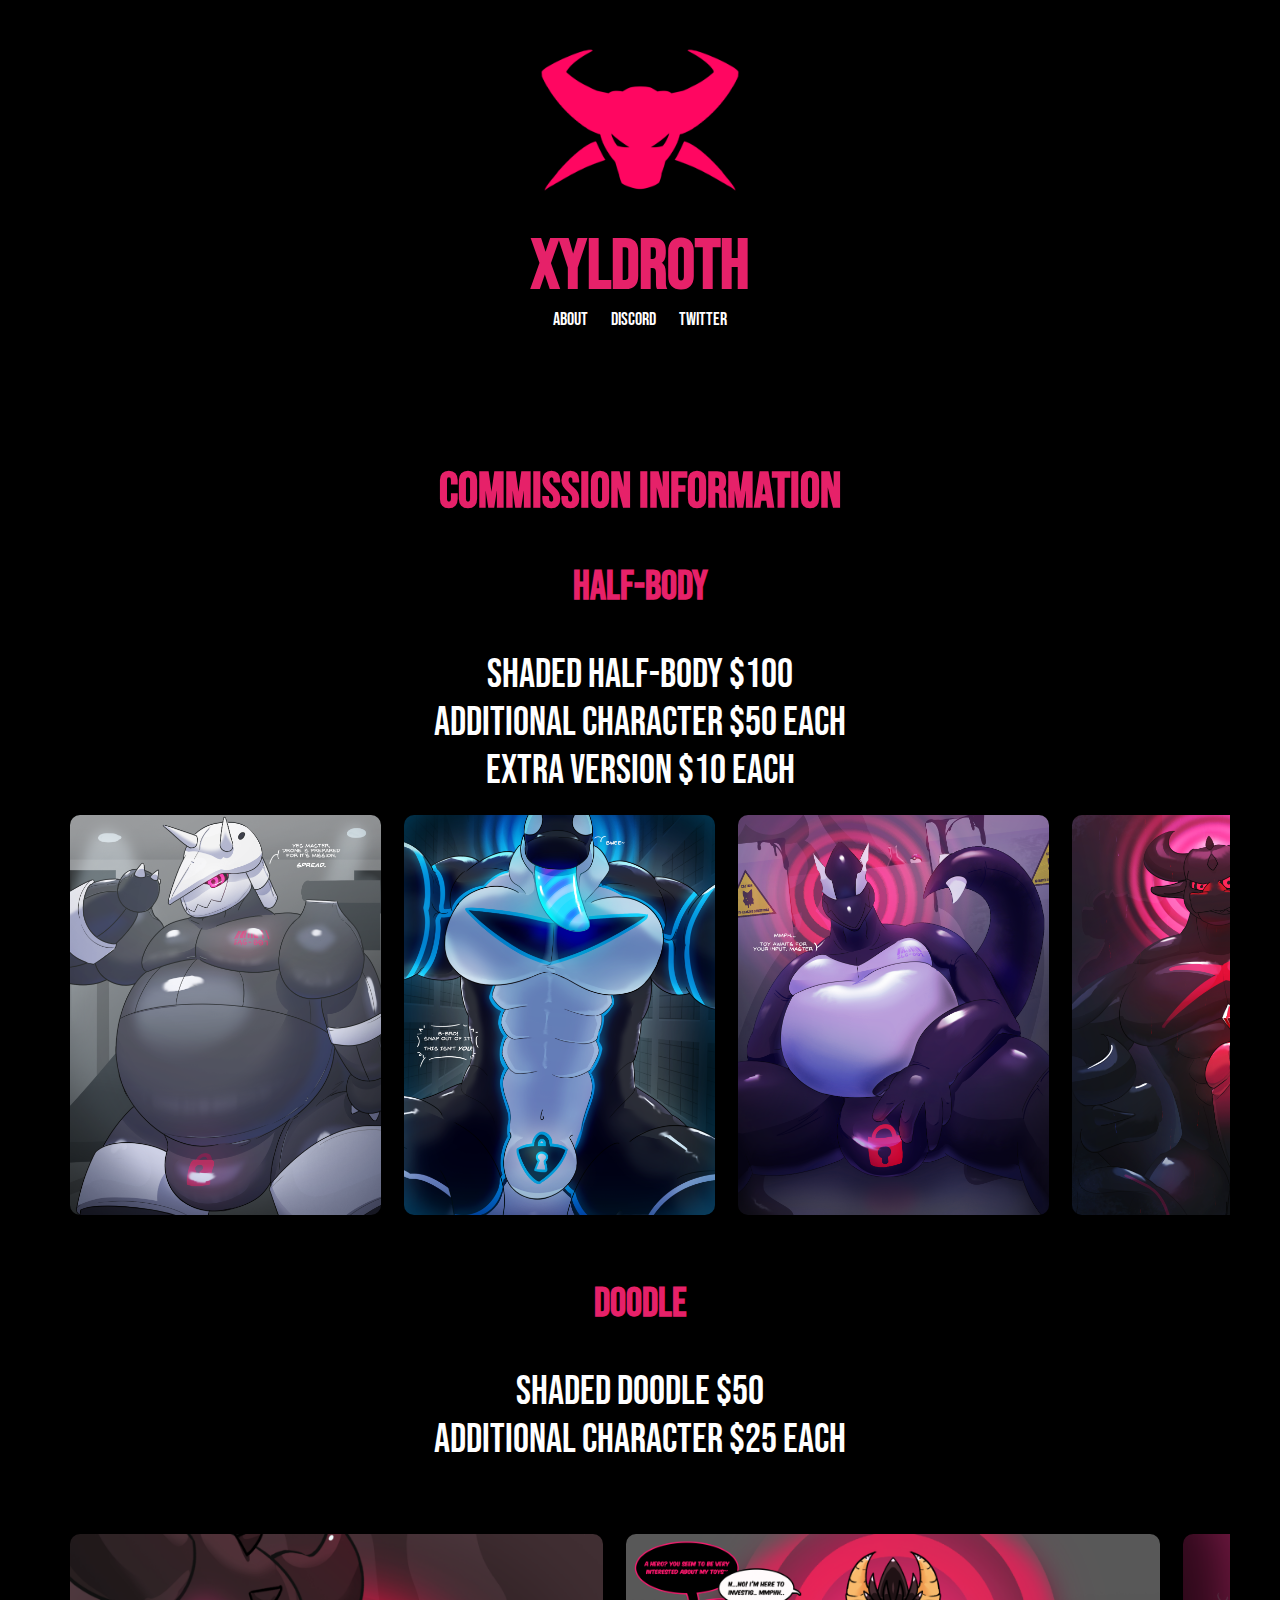
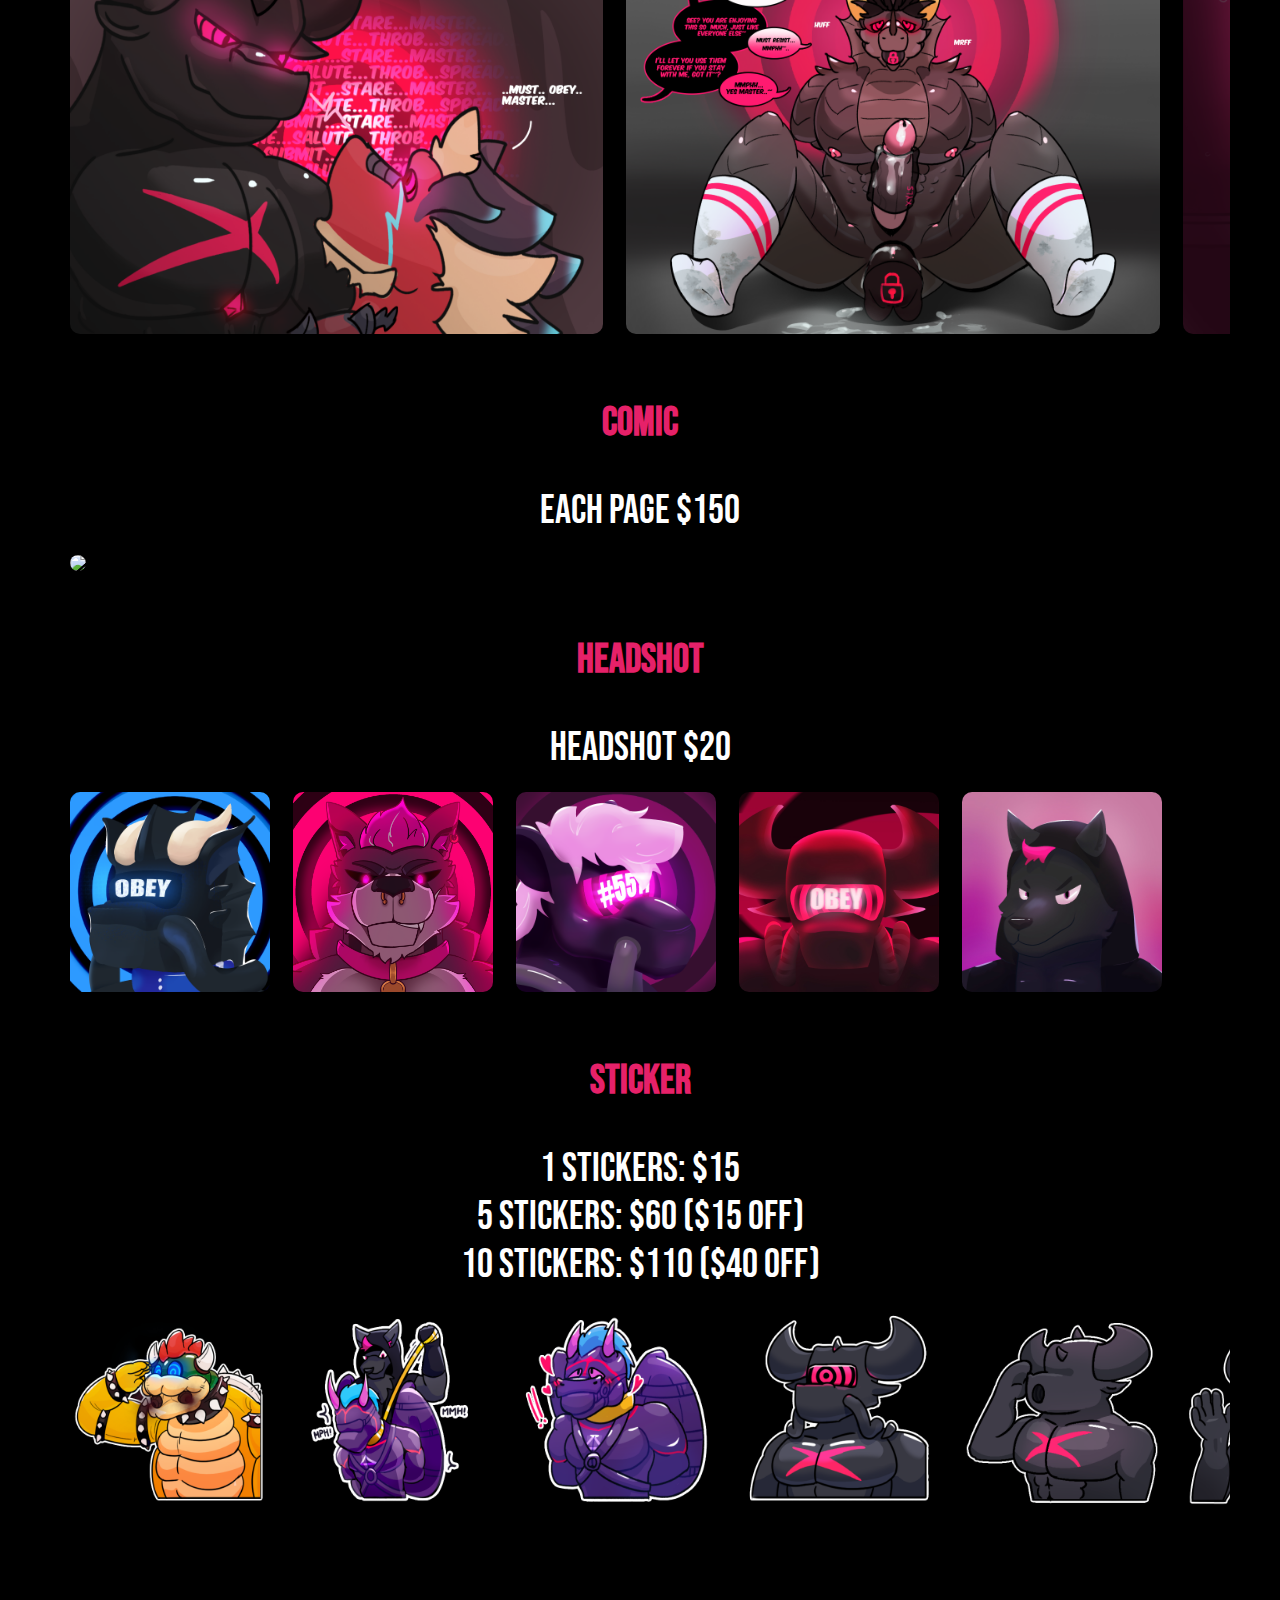
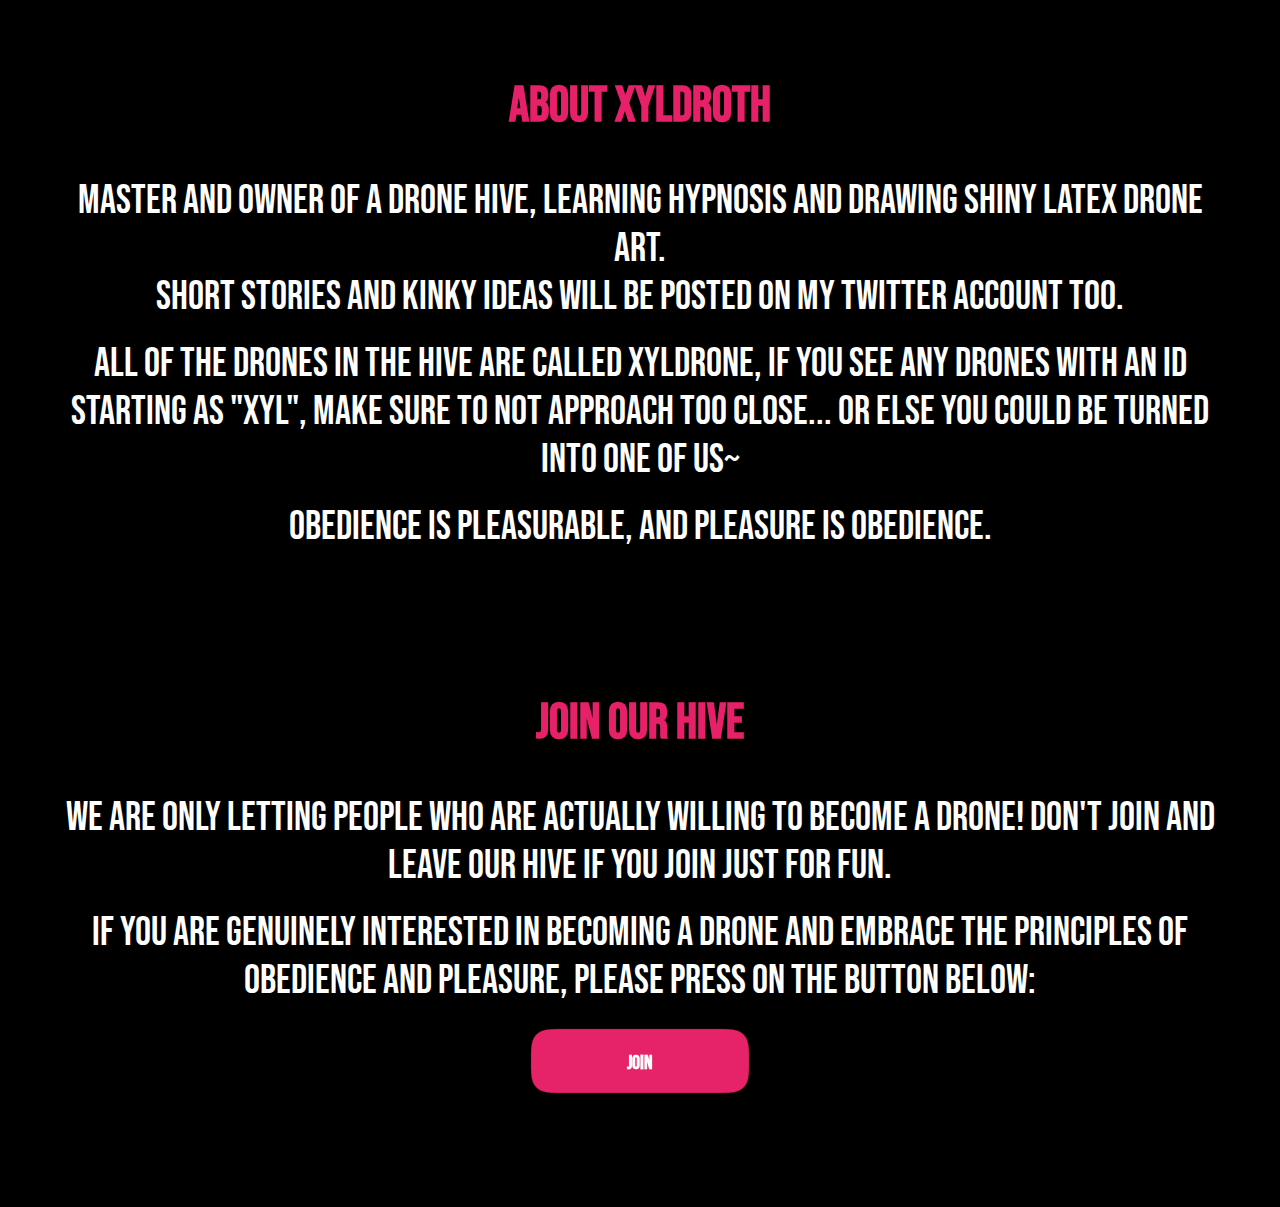
==== commit 9ee7a224: "Update index.html" ====
--- a/index.html
+++ b/index.html
@@ -51,8 +51,9 @@
     <h2>Commission Information</h2>
     <div class="halfbody">
     <h3>Half-body</h3>
-    <p>Shaded Half-body $80</p>
-    <p>Additional character $40 each</p>
+    <p>Shaded Half-body $100</p>
+    <p>Additional character $50 each</p>
+    <p>Extra version $10 each</p>
   </div>
     <div class="scroll-container">
       <img src="halfbody/aggron.png" height="400">
@@ -62,8 +63,8 @@
     </div>
     <div class="doodle">
     <h3>Doodle</h3>
-    <p>Shaded Doodle $40</p>
-    <p>Additional character $20 each</p>
+    <p>Shaded Doodle $50</p>
+    <p>Additional character $25 each</p>
   </div>
     <div class="scroll-container">
       <img src="doodle/hypnovember2.png" height="400">
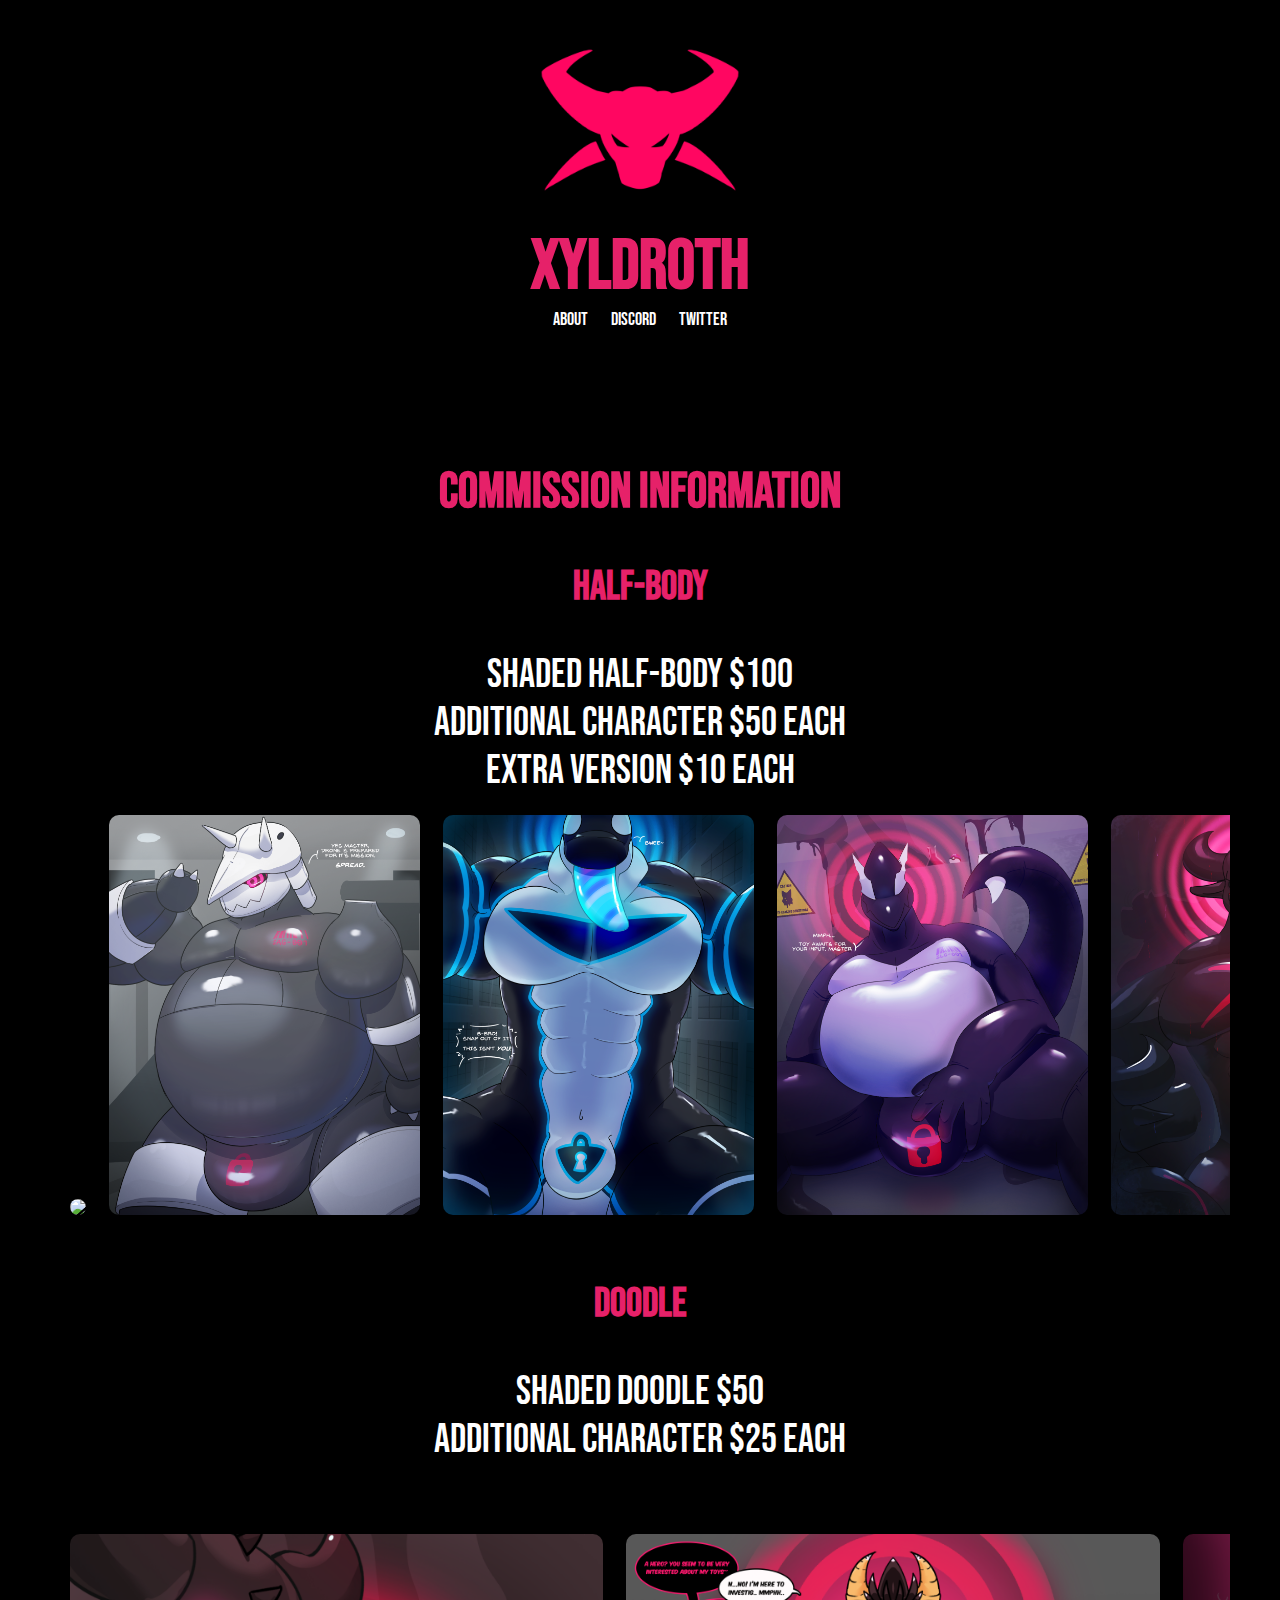
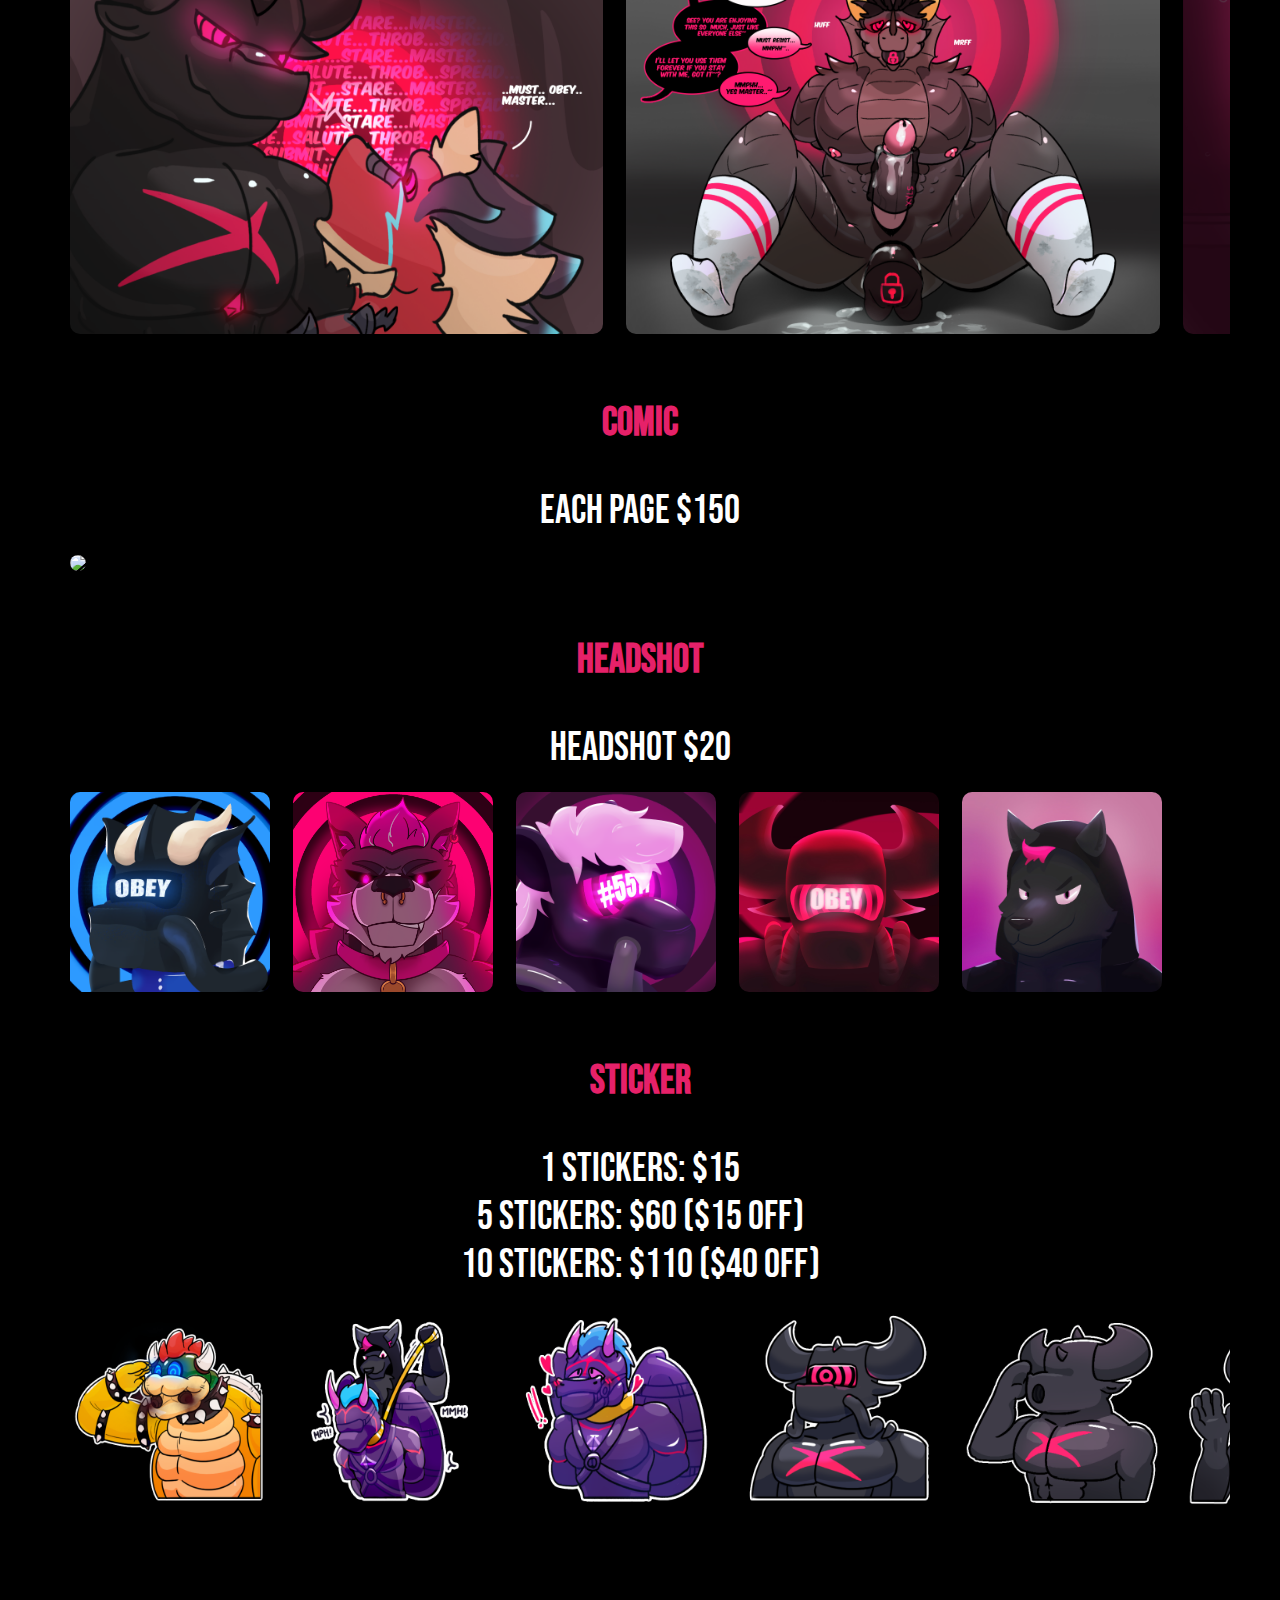
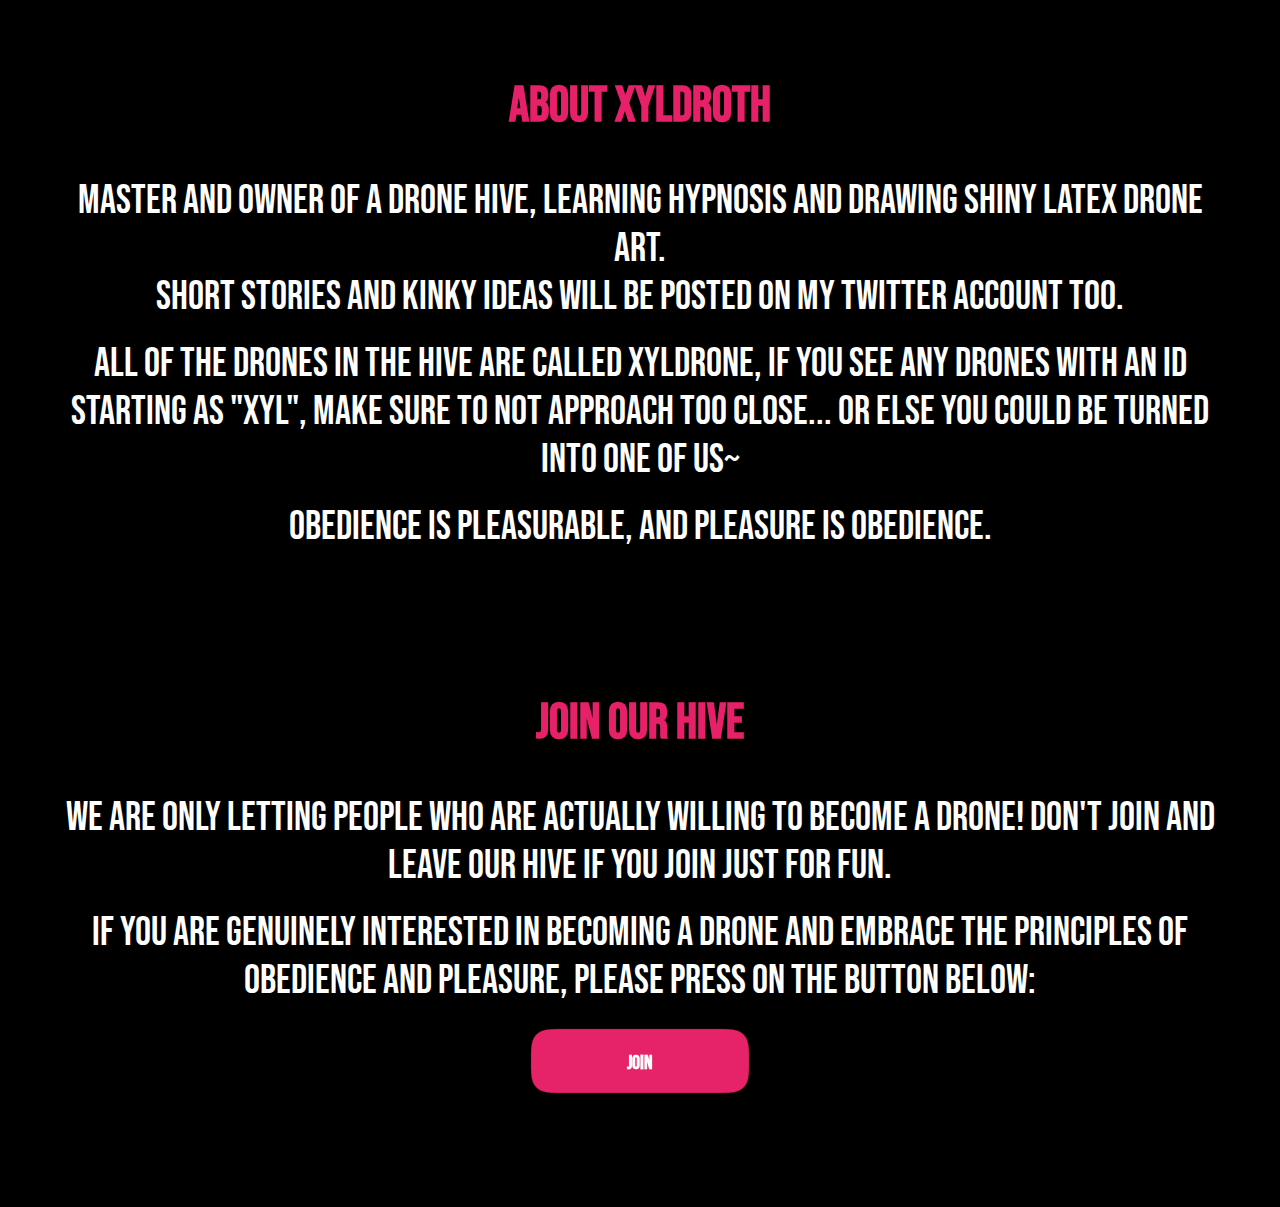
==== commit 32b05e9c: "added image" ====
--- a/index.html
+++ b/index.html
@@ -56,10 +56,13 @@
     <p>Extra version $10 each</p>
   </div>
     <div class="scroll-container">
+      <img src="halfbody/obey.png" height="400">
       <img src="halfbody/aggron.png" height="400">
       <img src="halfbody/orcadrone.png" height="400">
       <img src="halfbody/shadow lugia.png" height="400">
       <img src="halfbody/xyldroth 2024.png" height="400">
+      <img src="halfbody/raffle1.png" height="400">
+      <img src="halfbody/raffle2.png" height="400">
     </div>
     <div class="doodle">
     <h3>Doodle</h3>
